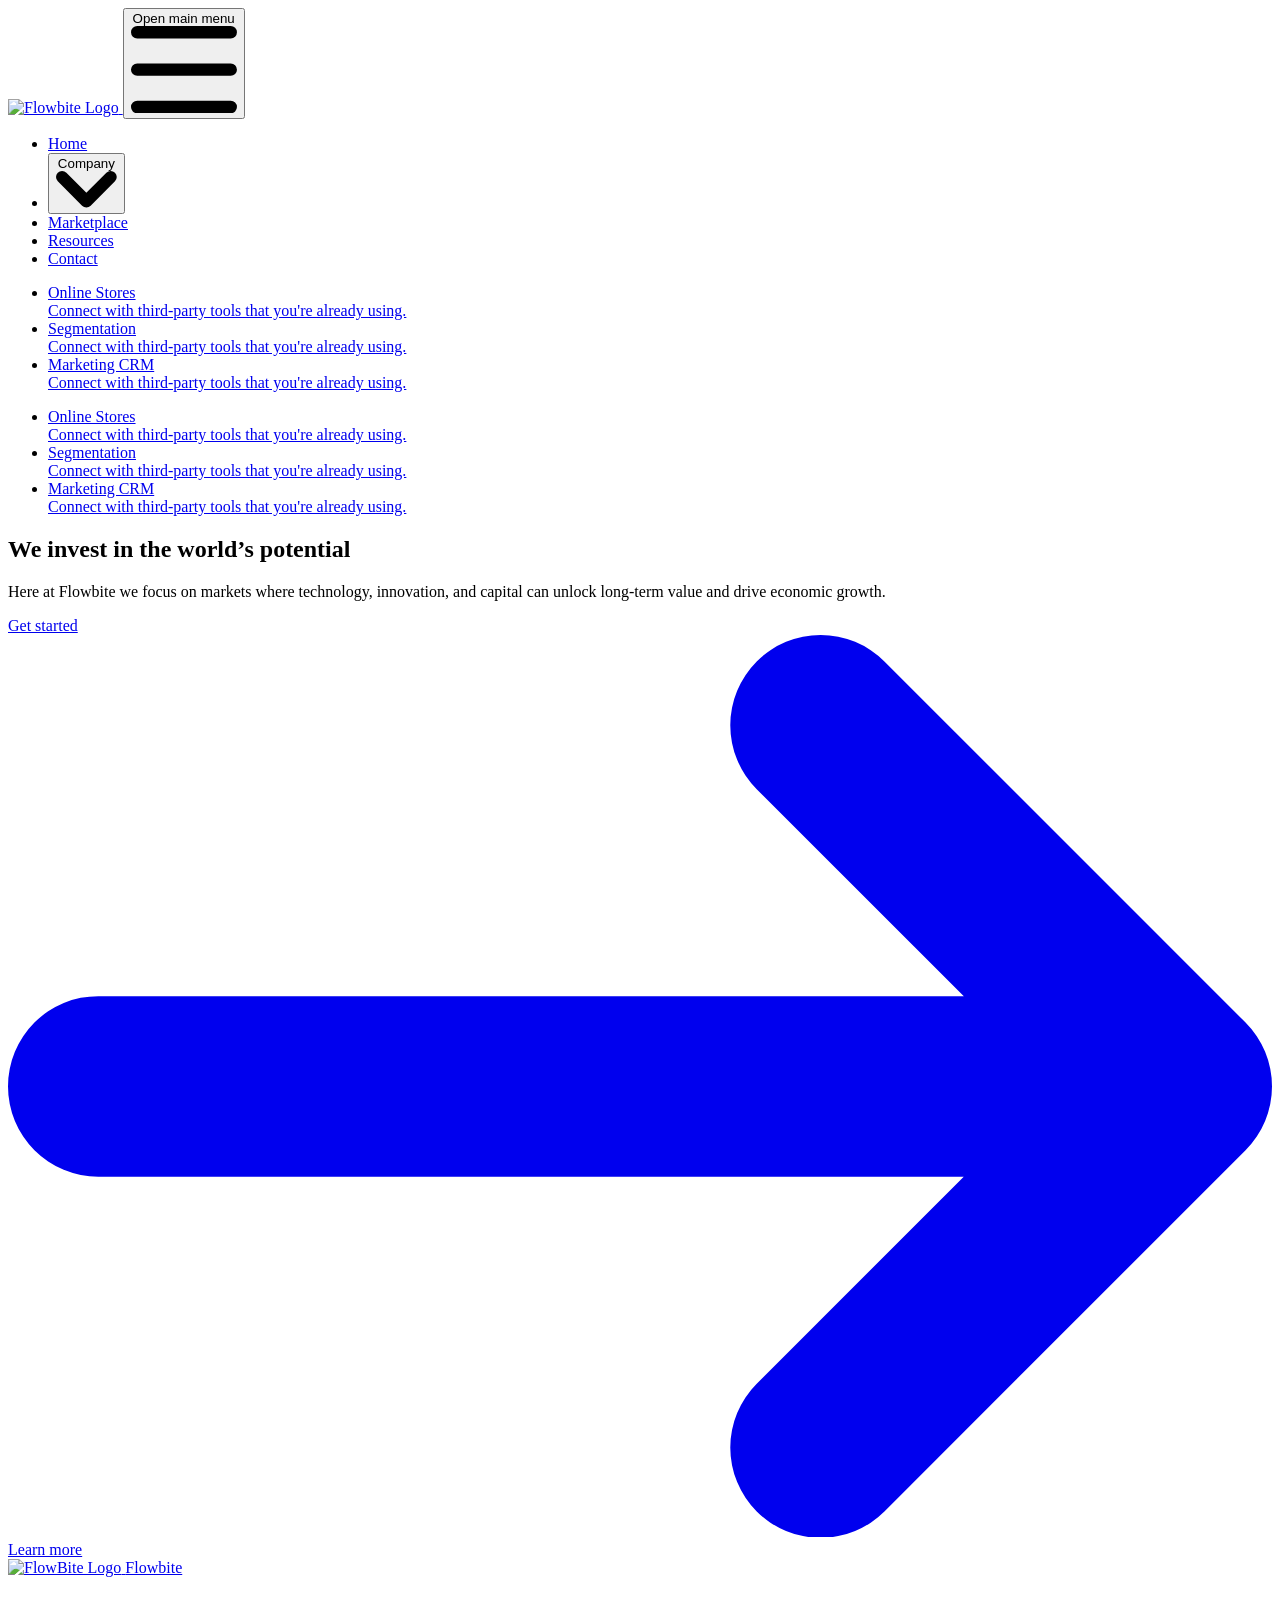
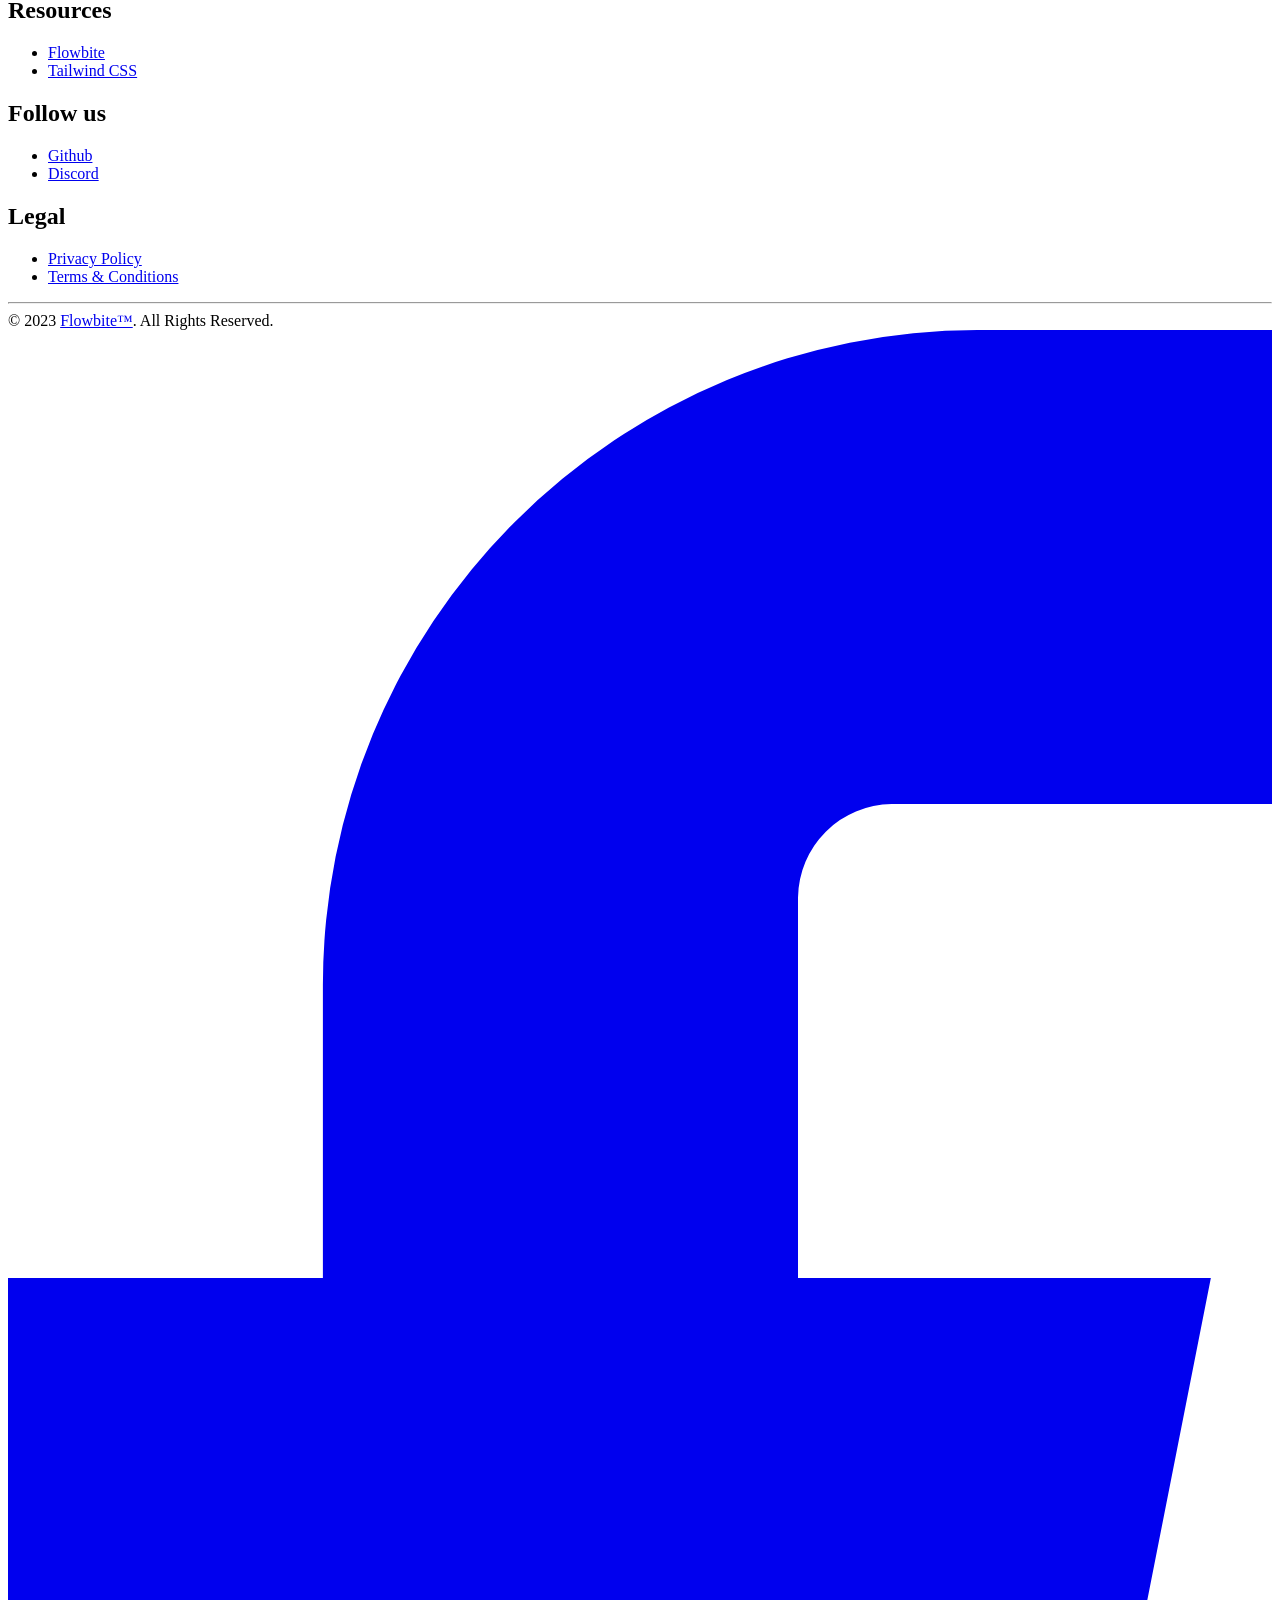
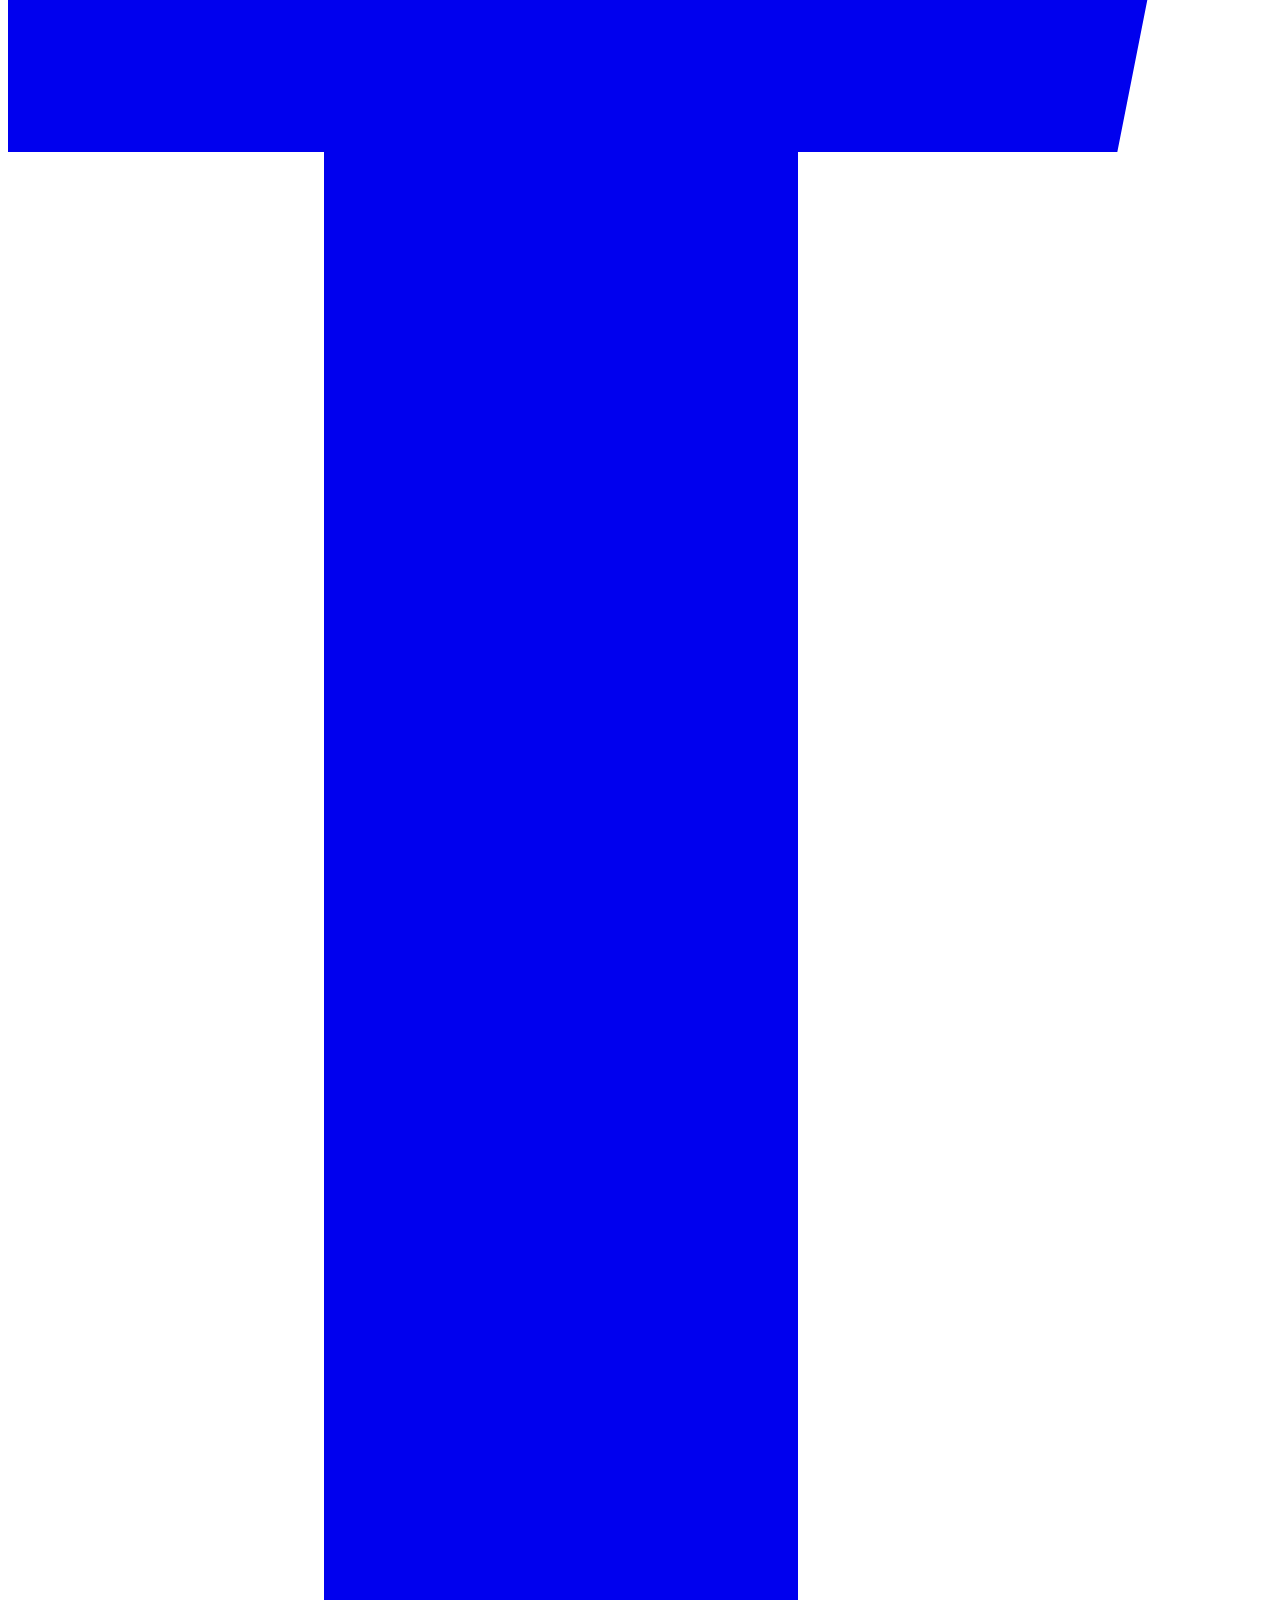
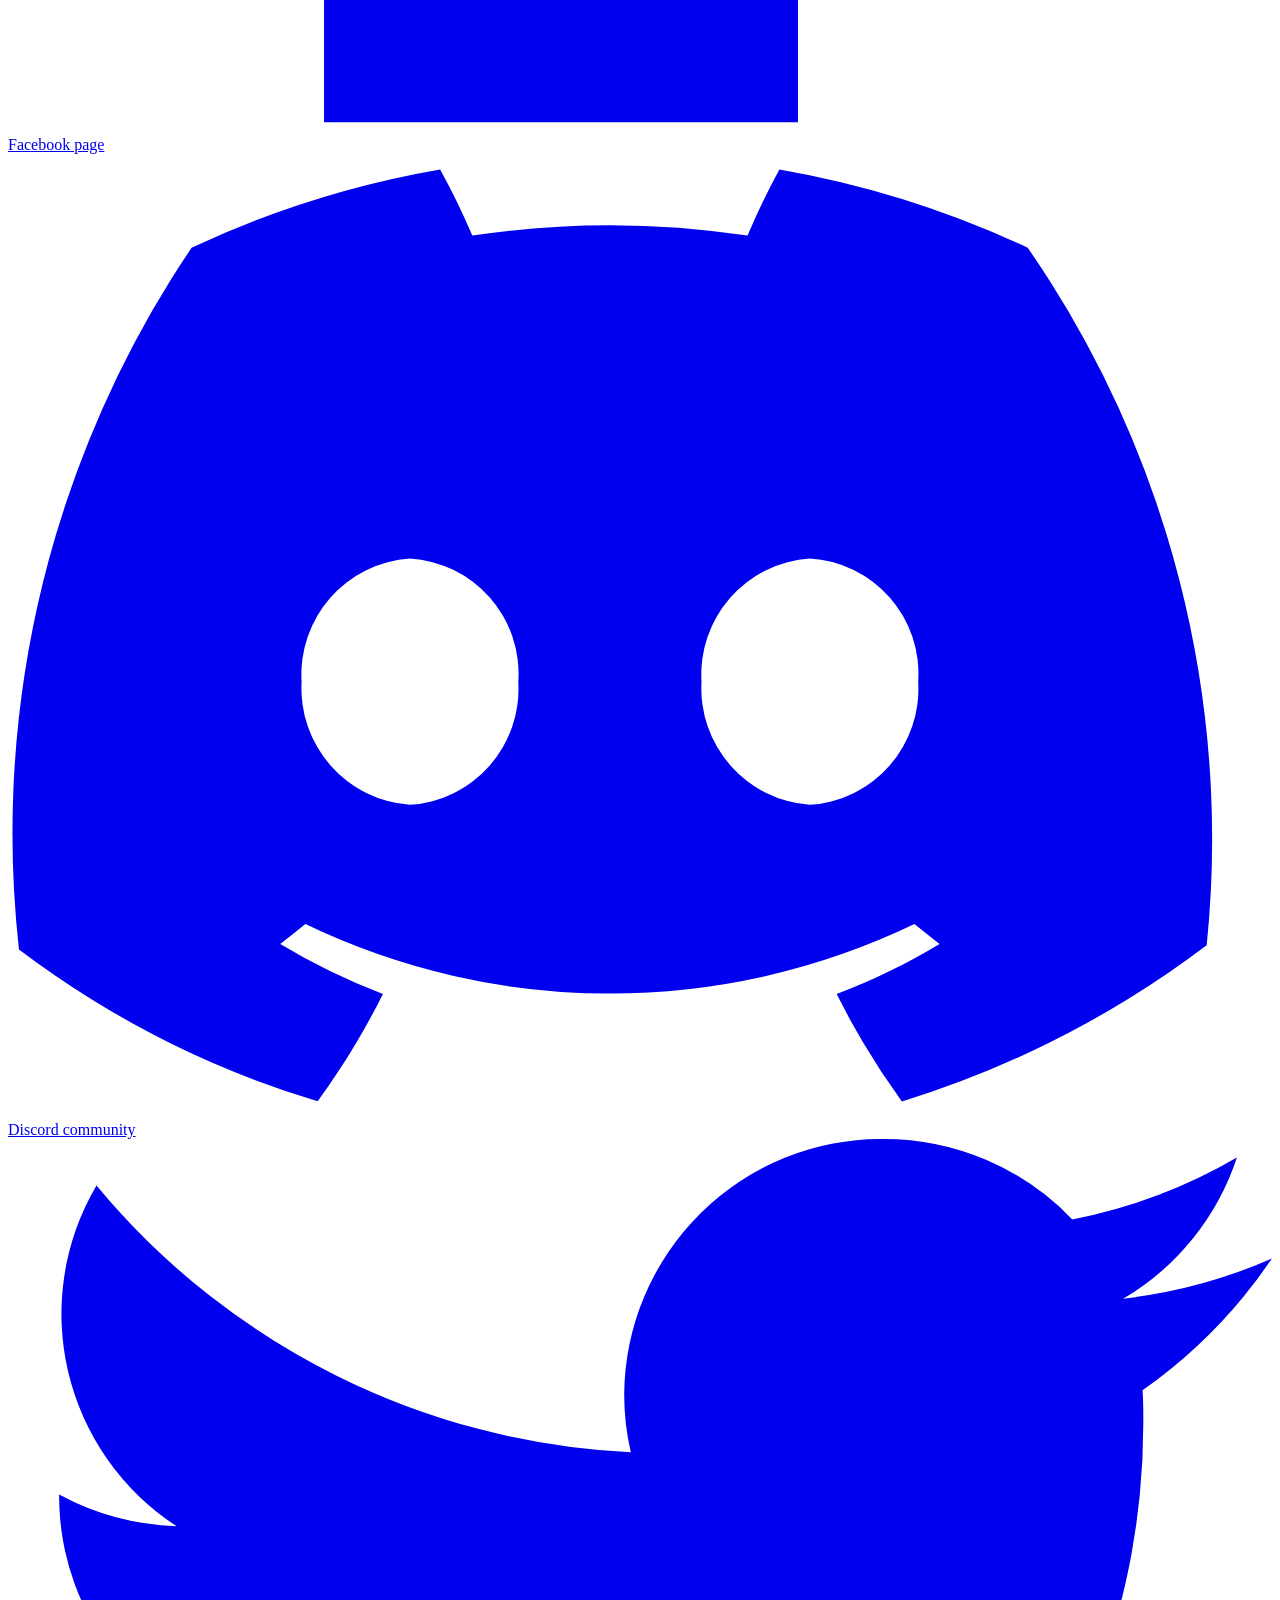
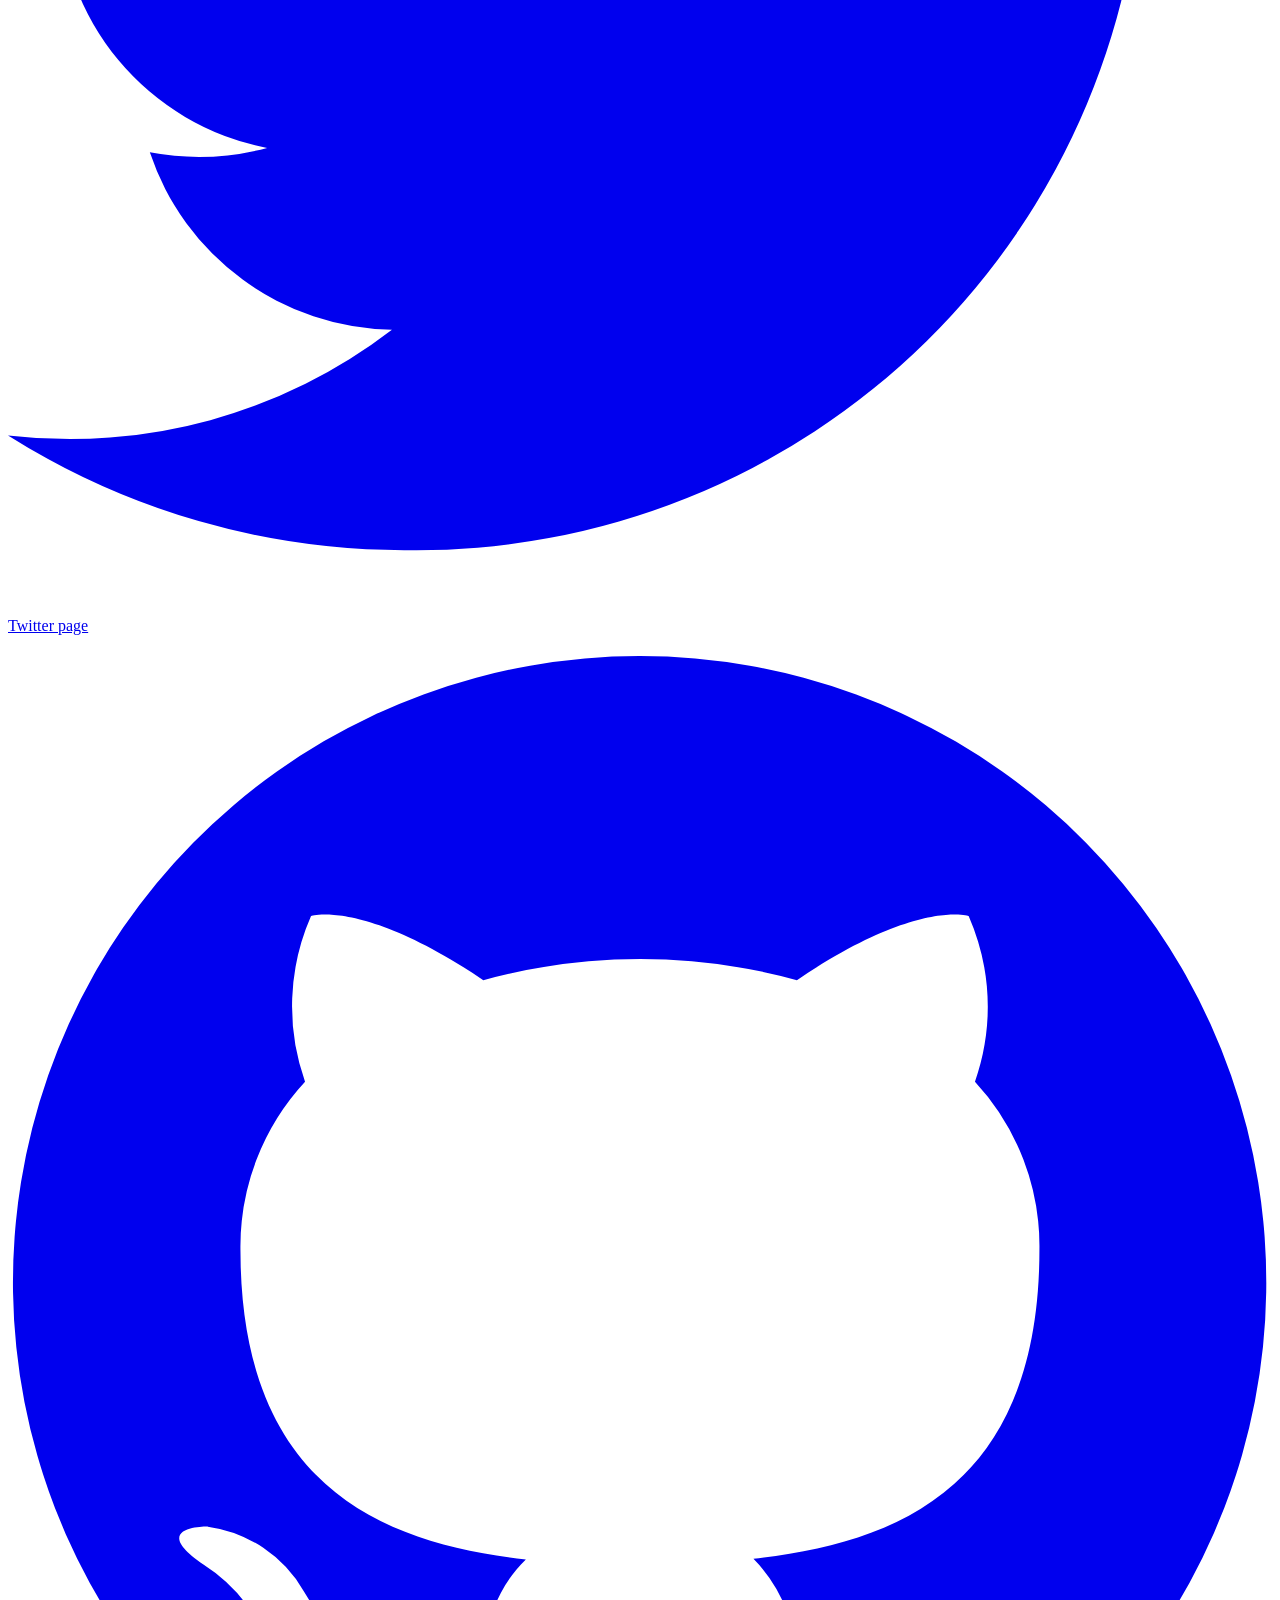
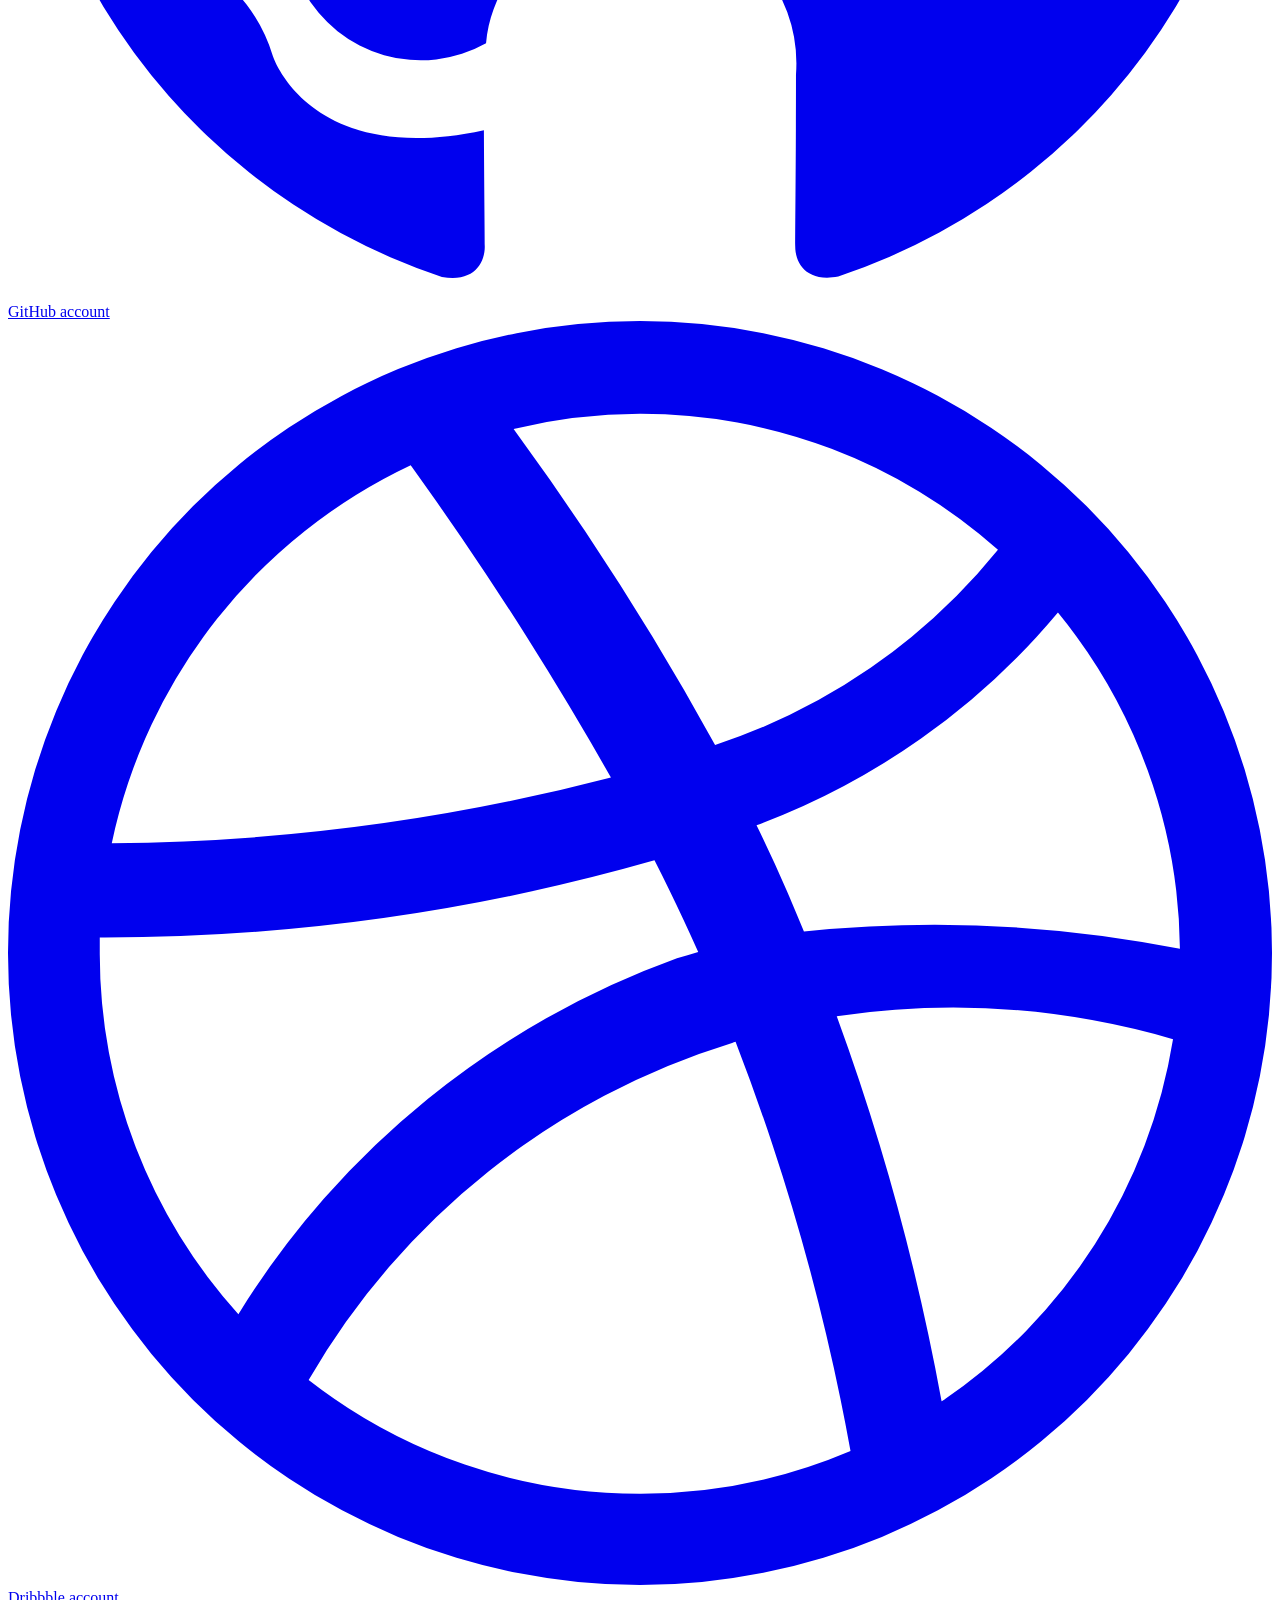
==== assets/index.html @ 706b0461 "Added various folders, files and added basic outline styling for the homepage." ====
<!doctype html>
<html>
<head>
  <meta charset="UTF-8">
  <meta name="viewport" content="width=device-width, initial-scale=1.0">
  <link href="./style.css" rel="stylesheet">
  <!-- Flowbite css  -->
  <link href="https://cdnjs.cloudflare.com/ajax/libs/flowbite/2.3.0/flowbite.min.css" rel="stylesheet" />
</head>
<body>
  <!-- Navbar/Menu from flowbite -->
<nav class="bg-white border-gray-200 dark:border-gray-600 dark:bg-gray-900">
  <div class="flex flex-wrap justify-between items-center mx-auto max-w-screen-xl p-4">
      <a href="https://flowbite.com" class="flex items-center space-x-3 rtl:space-x-reverse">
          <img src="https://flowbite.com/docs/images/logo.svg" class="h-8" alt="Flowbite Logo" />
          <!-- THE TEXT NEXT TO THE LOGO -->
          <span class="self-center text-2xl font-semibold whitespace-nowrap dark:text-white"></span> 
      </a>
      <button data-collapse-toggle="mega-menu-full" type="button" class="inline-flex items-center p-2 w-10 h-10 justify-center text-sm text-gray-500 rounded-lg md:hidden hover:bg-gray-100 focus:outline-none focus:ring-2 focus:ring-gray-200 dark:text-gray-400 dark:hover:bg-gray-700 dark:focus:ring-gray-600" aria-controls="mega-menu-full" aria-expanded="false">
          <span class="sr-only">Open main menu</span>
          <svg class="w-5 h-5" aria-hidden="true" xmlns="http://www.w3.org/2000/svg" fill="none" viewBox="0 0 17 14">
              <path stroke="currentColor" stroke-linecap="round" stroke-linejoin="round" stroke-width="2" d="M1 1h15M1 7h15M1 13h15"/>
          </svg>
      </button>
      <div id="mega-menu-full" class="items-center justify-between font-medium hidden w-full md:flex md:w-auto md:order-1">
          <ul class="flex flex-col p-4 md:p-0 mt-4 border border-gray-100 rounded-lg bg-gray-50 md:space-x-8 rtl:space-x-reverse md:flex-row md:mt-0 md:border-0 md:bg-white dark:bg-gray-800 md:dark:bg-gray-900 dark:border-gray-700">
              <li>
                  <a href="#" class="block py-2 px-3 text-gray-900 rounded hover:bg-gray-100 md:hover:bg-transparent md:hover:text-blue-700 md:p-0 dark:text-white md:dark:hover:text-blue-500 dark:hover:bg-gray-700 dark:hover:text-blue-500 md:dark:hover:bg-transparent dark:border-gray-700" aria-current="page">Home</a>
              </li>
              <li>
                  <button id="mega-menu-full-dropdown-button" data-collapse-toggle="mega-menu-full-dropdown" class="flex items-center justify-between w-full py-2 px-3 text-gray-900 rounded md:w-auto hover:bg-gray-100 md:hover:bg-transparent md:border-0 md:hover:text-blue-600 md:p-0 dark:text-white md:dark:hover:text-blue-500 dark:hover:bg-gray-700 dark:hover:text-blue-500 md:dark:hover:bg-transparent dark:border-gray-700">Company <svg class="w-2.5 h-2.5 ms-2.5" aria-hidden="true" xmlns="http://www.w3.org/2000/svg" fill="none" viewBox="0 0 10 6">
  <path stroke="currentColor" stroke-linecap="round" stroke-linejoin="round" stroke-width="2" d="m1 1 4 4 4-4"/>
</svg></button>
              </li>
              <li>
                  <a href="#" class="block py-2 px-3 text-gray-900 rounded hover:bg-gray-100 md:hover:bg-transparent md:hover:text-blue-700 md:p-0 dark:text-white md:dark:hover:text-blue-500 dark:hover:bg-gray-700 dark:hover:text-blue-500 md:dark:hover:bg-transparent dark:border-gray-700">Marketplace</a>
              </li>
              <li>
                  <a href="#" class="block py-2 px-3 text-gray-900 rounded hover:bg-gray-100 md:hover:bg-transparent md:hover:text-blue-700 md:p-0 dark:text-white md:dark:hover:text-blue-500 dark:hover:bg-gray-700 dark:hover:text-blue-500 md:dark:hover:bg-transparent dark:border-gray-700">Resources</a>
              </li>
              <li>
                  <a href="#" class="block py-2 px-3 text-gray-900 rounded hover:bg-gray-100 md:hover:bg-transparent md:hover:text-blue-700 md:p-0 dark:text-white md:dark:hover:text-blue-500 dark:hover:bg-gray-700 dark:hover:text-blue-500 md:dark:hover:bg-transparent dark:border-gray-700">Contact</a>
              </li>
          </ul>
      </div>
  </div>
  <div id="mega-menu-full-dropdown" class="mt-1 border-gray-200 shadow-sm bg-gray-50 md:bg-white border-y dark:bg-gray-800 dark:border-gray-600">
      <div class="grid max-w-screen-xl px-4 py-5 mx-auto text-gray-900 dark:text-white sm:grid-cols-2 md:px-6">
          <ul>
              <li>
                  <a href="#" class="block p-3 rounded-lg hover:bg-gray-100 dark:hover:bg-gray-700">
                      <div class="font-semibold">Online Stores</div>
                      <span class="text-sm text-gray-500 dark:text-gray-400">Connect with third-party tools that you're already using.</span>
                  </a>
              </li>
              <li>
                  <a href="#" class="block p-3 rounded-lg hover:bg-gray-100 dark:hover:bg-gray-700">
                      <div class="font-semibold">Segmentation</div>
                      <span class="text-sm text-gray-500 dark:text-gray-400">Connect with third-party tools that you're already using.</span>
                  </a>
              </li>
              <li>
                  <a href="#" class="block p-3 rounded-lg hover:bg-gray-100 dark:hover:bg-gray-700">
                      <div class="font-semibold">Marketing CRM</div>
                      <span class="text-sm text-gray-500 dark:text-gray-400">Connect with third-party tools that you're already using.</span>
                  </a>
              </li>
          </ul>
          <ul>
              <li>
                  <a href="#" class="block p-3 rounded-lg hover:bg-gray-100 dark:hover:bg-gray-700">
                      <div class="font-semibold">Online Stores</div>
                      <span class="text-sm text-gray-500 dark:text-gray-400">Connect with third-party tools that you're already using.</span>
                  </a>
              </li>
              <li>
                  <a href="#" class="block p-3 rounded-lg hover:bg-gray-100 dark:hover:bg-gray-700">
                      <div class="font-semibold">Segmentation</div>
                      <span class="text-sm text-gray-500 dark:text-gray-400">Connect with third-party tools that you're already using.</span>
                  </a>
              </li>
              <li>
                  <a href="#" class="block p-3 rounded-lg hover:bg-gray-100 dark:hover:bg-gray-700">
                      <div class="font-semibold">Marketing CRM</div>
                      <span class="text-sm text-gray-500 dark:text-gray-400">Connect with third-party tools that you're already using.</span>
                  </a>
              </li>
          </ul>
      </div>
  </div>
</nav>
<!-- JUMBOTRON FOR CENTER PAGE -->
<section class="bg-center bg-no-repeat bg-[url('https://flowbite.s3.amazonaws.com/docs/jumbotron/conference.jpg')] bg-gray-700 bg-blend-multiply">
    <div class="px-4 mx-auto max-w-screen-xl text-center py-24 lg:py-56">
        <h1 class="mb-4 text-4xl font-extrabold tracking-tight leading-none text-white md:text-5xl lg:text-6xl">We invest in the world’s potential</h1>
        <p class="mb-8 text-lg font-normal text-gray-300 lg:text-xl sm:px-16 lg:px-48">Here at Flowbite we focus on markets where technology, innovation, and capital can unlock long-term value and drive economic growth.</p>
        <div class="flex flex-col space-y-4 sm:flex-row sm:justify-center sm:space-y-0">
            <a href="#" class="inline-flex justify-center items-center py-3 px-5 text-base font-medium text-center text-white rounded-lg bg-blue-700 hover:bg-blue-800 focus:ring-4 focus:ring-blue-300 dark:focus:ring-blue-900">
                Get started
                <svg class="w-3.5 h-3.5 ms-2 rtl:rotate-180" aria-hidden="true" xmlns="http://www.w3.org/2000/svg" fill="none" viewBox="0 0 14 10">
                    <path stroke="currentColor" stroke-linecap="round" stroke-linejoin="round" stroke-width="2" d="M1 5h12m0 0L9 1m4 4L9 9"/>
                </svg>
            </a>
            <a href="#" class="inline-flex justify-center hover:text-gray-900 items-center py-3 px-5 sm:ms-4 text-base font-medium text-center text-white rounded-lg border border-white hover:bg-gray-100 focus:ring-4 focus:ring-gray-400">
                Learn more
            </a>  
        </div>
    </div>
</section>

<!-- paths for flowbite -->
<script src="https://cdnjs.cloudflare.com/ajax/libs/flowbite/2.3.0/flowbite.min.js"></script>
<script src="../path/to/flowbite/dist/flowbite.min.js"></script>
</body>

<!-- BEGINNING OF THE FOOTER TAG -->
<footer class="bg-white dark:bg-gray-900">
    <div class="mx-auto w-full max-w-screen-xl p-4 py-6 lg:py-8">
        <div class="md:flex md:justify-between">
          <div class="mb-6 md:mb-0">
              <a href="https://flowbite.com/" class="flex items-center">
                  <img src="https://flowbite.com/docs/images/logo.svg" class="h-8 me-3" alt="FlowBite Logo" />
                  <span class="self-center text-2xl font-semibold whitespace-nowrap dark:text-white">Flowbite</span>
              </a>
          </div>
          <div class="grid grid-cols-2 gap-8 sm:gap-6 sm:grid-cols-3">
              <div>
                  <h2 class="mb-6 text-sm font-semibold text-gray-900 uppercase dark:text-white">Resources</h2>
                  <ul class="text-gray-500 dark:text-gray-400 font-medium">
                      <li class="mb-4">
                          <a href="https://flowbite.com/" class="hover:underline">Flowbite</a>
                      </li>
                      <li>
                          <a href="https://tailwindcss.com/" class="hover:underline">Tailwind CSS</a>
                      </li>
                  </ul>
              </div>
              <div>
                  <h2 class="mb-6 text-sm font-semibold text-gray-900 uppercase dark:text-white">Follow us</h2>
                  <ul class="text-gray-500 dark:text-gray-400 font-medium">
                      <li class="mb-4">
                          <a href="https://github.com/themesberg/flowbite" class="hover:underline ">Github</a>
                      </li>
                      <li>
                          <a href="https://discord.gg/4eeurUVvTy" class="hover:underline">Discord</a>
                      </li>
                  </ul>
              </div>
              <div>
                  <h2 class="mb-6 text-sm font-semibold text-gray-900 uppercase dark:text-white">Legal</h2>
                  <ul class="text-gray-500 dark:text-gray-400 font-medium">
                      <li class="mb-4">
                          <a href="#" class="hover:underline">Privacy Policy</a>
                      </li>
                      <li>
                          <a href="#" class="hover:underline">Terms &amp; Conditions</a>
                      </li>
                  </ul>
              </div>
          </div>
      </div>
      <hr class="my-6 border-gray-200 sm:mx-auto dark:border-gray-700 lg:my-8" />
      <div class="sm:flex sm:items-center sm:justify-between">
          <span class="text-sm text-gray-500 sm:text-center dark:text-gray-400">© 2023 <a href="https://flowbite.com/" class="hover:underline">Flowbite™</a>. All Rights Reserved.
          </span>
          <div class="flex mt-4 sm:justify-center sm:mt-0">
              <a href="#" class="text-gray-500 hover:text-gray-900 dark:hover:text-white">
                  <svg class="w-4 h-4" aria-hidden="true" xmlns="http://www.w3.org/2000/svg" fill="currentColor" viewBox="0 0 8 19">
                        <path fill-rule="evenodd" d="M6.135 3H8V0H6.135a4.147 4.147 0 0 0-4.142 4.142V6H0v3h2v9.938h3V9h2.021l.592-3H5V3.591A.6.6 0 0 1 5.592 3h.543Z" clip-rule="evenodd"/>
                    </svg>
                  <span class="sr-only">Facebook page</span>
              </a>
              <a href="#" class="text-gray-500 hover:text-gray-900 dark:hover:text-white ms-5">
                  <svg class="w-4 h-4" aria-hidden="true" xmlns="http://www.w3.org/2000/svg" fill="currentColor" viewBox="0 0 21 16">
                        <path d="M16.942 1.556a16.3 16.3 0 0 0-4.126-1.3 12.04 12.04 0 0 0-.529 1.1 15.175 15.175 0 0 0-4.573 0 11.585 11.585 0 0 0-.535-1.1 16.274 16.274 0 0 0-4.129 1.3A17.392 17.392 0 0 0 .182 13.218a15.785 15.785 0 0 0 4.963 2.521c.41-.564.773-1.16 1.084-1.785a10.63 10.63 0 0 1-1.706-.83c.143-.106.283-.217.418-.33a11.664 11.664 0 0 0 10.118 0c.137.113.277.224.418.33-.544.328-1.116.606-1.71.832a12.52 12.52 0 0 0 1.084 1.785 16.46 16.46 0 0 0 5.064-2.595 17.286 17.286 0 0 0-2.973-11.59ZM6.678 10.813a1.941 1.941 0 0 1-1.8-2.045 1.93 1.93 0 0 1 1.8-2.047 1.919 1.919 0 0 1 1.8 2.047 1.93 1.93 0 0 1-1.8 2.045Zm6.644 0a1.94 1.94 0 0 1-1.8-2.045 1.93 1.93 0 0 1 1.8-2.047 1.918 1.918 0 0 1 1.8 2.047 1.93 1.93 0 0 1-1.8 2.045Z"/>
                    </svg>
                  <span class="sr-only">Discord community</span>
              </a>
              <a href="#" class="text-gray-500 hover:text-gray-900 dark:hover:text-white ms-5">
                  <svg class="w-4 h-4" aria-hidden="true" xmlns="http://www.w3.org/2000/svg" fill="currentColor" viewBox="0 0 20 17">
                    <path fill-rule="evenodd" d="M20 1.892a8.178 8.178 0 0 1-2.355.635 4.074 4.074 0 0 0 1.8-2.235 8.344 8.344 0 0 1-2.605.98A4.13 4.13 0 0 0 13.85 0a4.068 4.068 0 0 0-4.1 4.038 4 4 0 0 0 .105.919A11.705 11.705 0 0 1 1.4.734a4.006 4.006 0 0 0 1.268 5.392 4.165 4.165 0 0 1-1.859-.5v.05A4.057 4.057 0 0 0 4.1 9.635a4.19 4.19 0 0 1-1.856.07 4.108 4.108 0 0 0 3.831 2.807A8.36 8.36 0 0 1 0 14.184 11.732 11.732 0 0 0 6.291 16 11.502 11.502 0 0 0 17.964 4.5c0-.177 0-.35-.012-.523A8.143 8.143 0 0 0 20 1.892Z" clip-rule="evenodd"/>
                </svg>
                  <span class="sr-only">Twitter page</span>
              </a>
              <a href="#" class="text-gray-500 hover:text-gray-900 dark:hover:text-white ms-5">
                  <svg class="w-4 h-4" aria-hidden="true" xmlns="http://www.w3.org/2000/svg" fill="currentColor" viewBox="0 0 20 20">
                        <path fill-rule="evenodd" d="M10 .333A9.911 9.911 0 0 0 6.866 19.65c.5.092.678-.215.678-.477 0-.237-.01-1.017-.014-1.845-2.757.6-3.338-1.169-3.338-1.169a2.627 2.627 0 0 0-1.1-1.451c-.9-.615.07-.6.07-.6a2.084 2.084 0 0 1 1.518 1.021 2.11 2.11 0 0 0 2.884.823c.044-.503.268-.973.63-1.325-2.2-.25-4.516-1.1-4.516-4.9A3.832 3.832 0 0 1 4.7 7.068a3.56 3.56 0 0 1 .095-2.623s.832-.266 2.726 1.016a9.409 9.409 0 0 1 4.962 0c1.89-1.282 2.717-1.016 2.717-1.016.366.83.402 1.768.1 2.623a3.827 3.827 0 0 1 1.02 2.659c0 3.807-2.319 4.644-4.525 4.889a2.366 2.366 0 0 1 .673 1.834c0 1.326-.012 2.394-.012 2.72 0 .263.18.572.681.475A9.911 9.911 0 0 0 10 .333Z" clip-rule="evenodd"/>
                  </svg>
                  <span class="sr-only">GitHub account</span>
              </a>
              <a href="#" class="text-gray-500 hover:text-gray-900 dark:hover:text-white ms-5">
                  <svg class="w-4 h-4" aria-hidden="true" xmlns="http://www.w3.org/2000/svg" fill="currentColor" viewBox="0 0 20 20">
                    <path fill-rule="evenodd" d="M10 0a10 10 0 1 0 10 10A10.009 10.009 0 0 0 10 0Zm6.613 4.614a8.523 8.523 0 0 1 1.93 5.32 20.094 20.094 0 0 0-5.949-.274c-.059-.149-.122-.292-.184-.441a23.879 23.879 0 0 0-.566-1.239 11.41 11.41 0 0 0 4.769-3.366ZM8 1.707a8.821 8.821 0 0 1 2-.238 8.5 8.5 0 0 1 5.664 2.152 9.608 9.608 0 0 1-4.476 3.087A45.758 45.758 0 0 0 8 1.707ZM1.642 8.262a8.57 8.57 0 0 1 4.73-5.981A53.998 53.998 0 0 1 9.54 7.222a32.078 32.078 0 0 1-7.9 1.04h.002Zm2.01 7.46a8.51 8.51 0 0 1-2.2-5.707v-.262a31.64 31.64 0 0 0 8.777-1.219c.243.477.477.964.692 1.449-.114.032-.227.067-.336.1a13.569 13.569 0 0 0-6.942 5.636l.009.003ZM10 18.556a8.508 8.508 0 0 1-5.243-1.8 11.717 11.717 0 0 1 6.7-5.332.509.509 0 0 1 .055-.02 35.65 35.65 0 0 1 1.819 6.476 8.476 8.476 0 0 1-3.331.676Zm4.772-1.462A37.232 37.232 0 0 0 13.113 11a12.513 12.513 0 0 1 5.321.364 8.56 8.56 0 0 1-3.66 5.73h-.002Z" clip-rule="evenodd"/>
                </svg>
                  <span class="sr-only">Dribbble account</span>
              </a>
          </div>
      </div>
    </div>
</footer>

</html>
---- assets/style.css ----
@tailwind base;
@tailwind components;
@tailwind utilities;
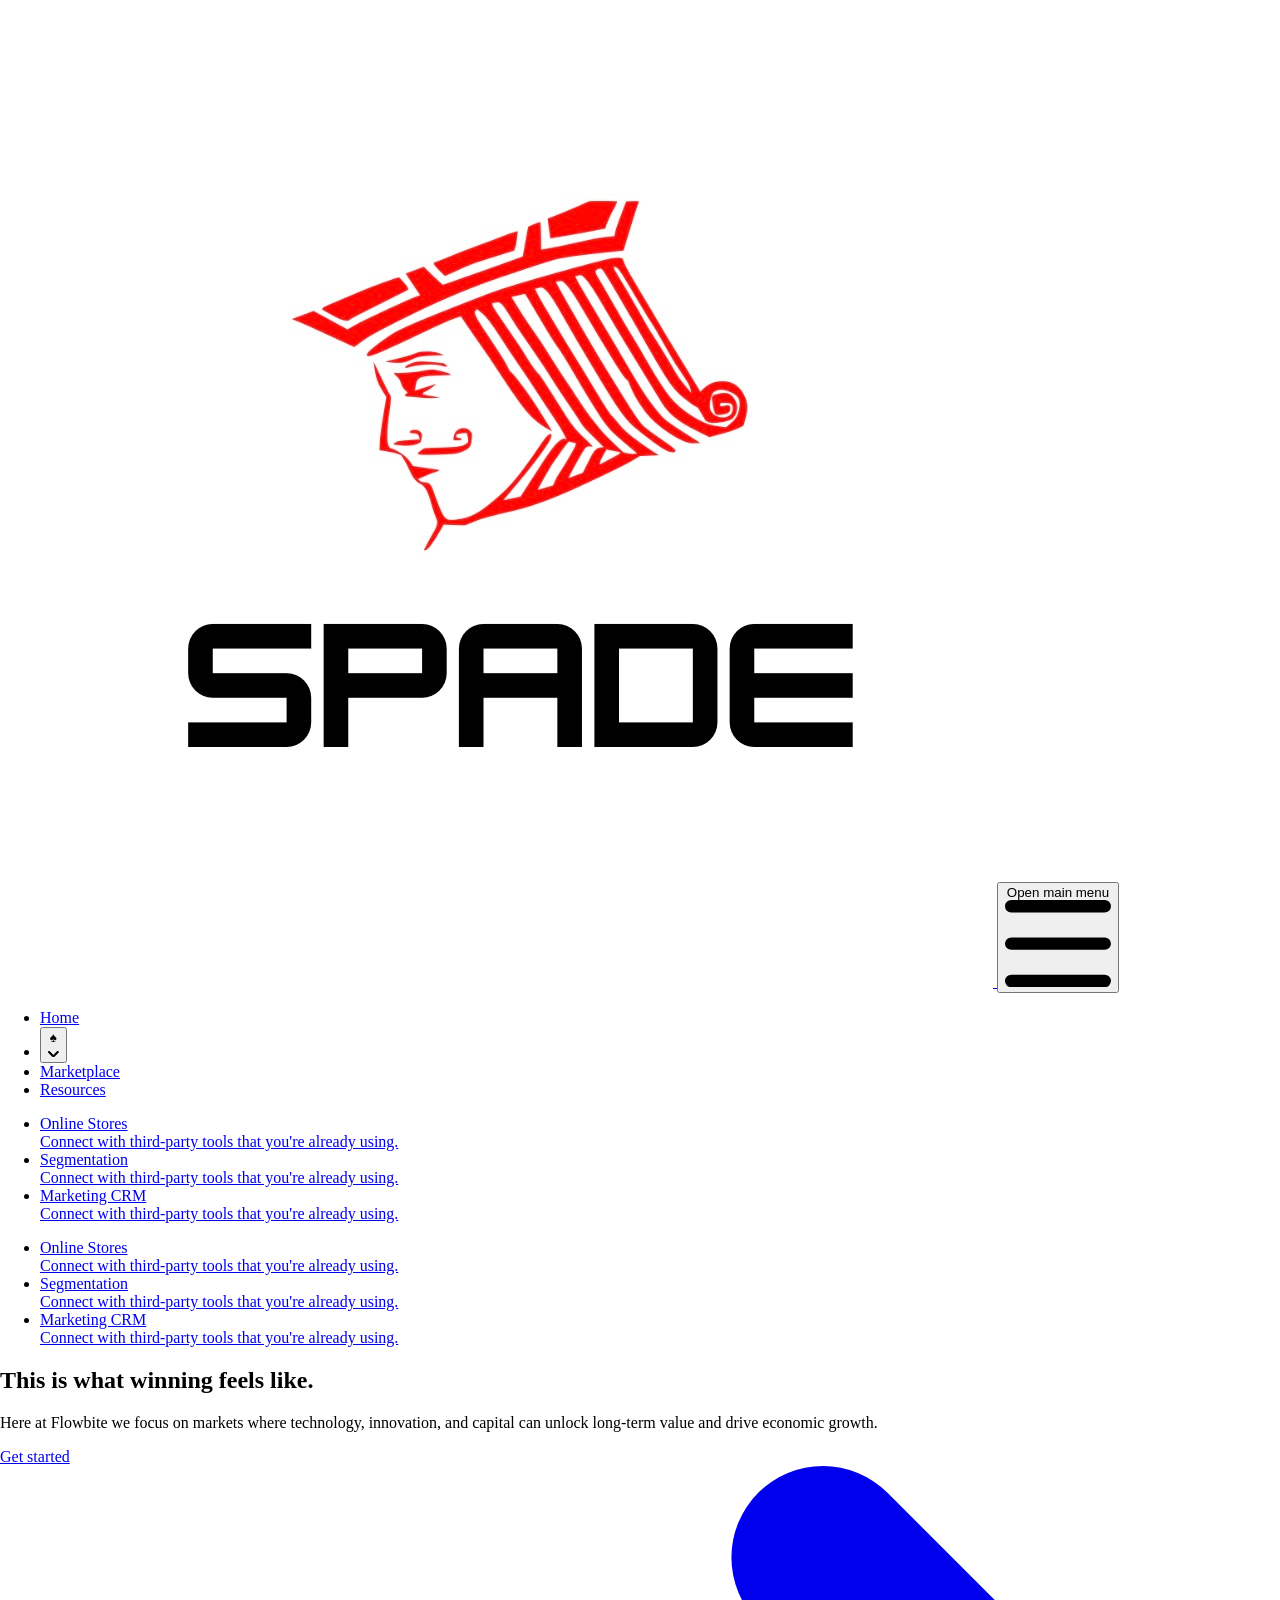
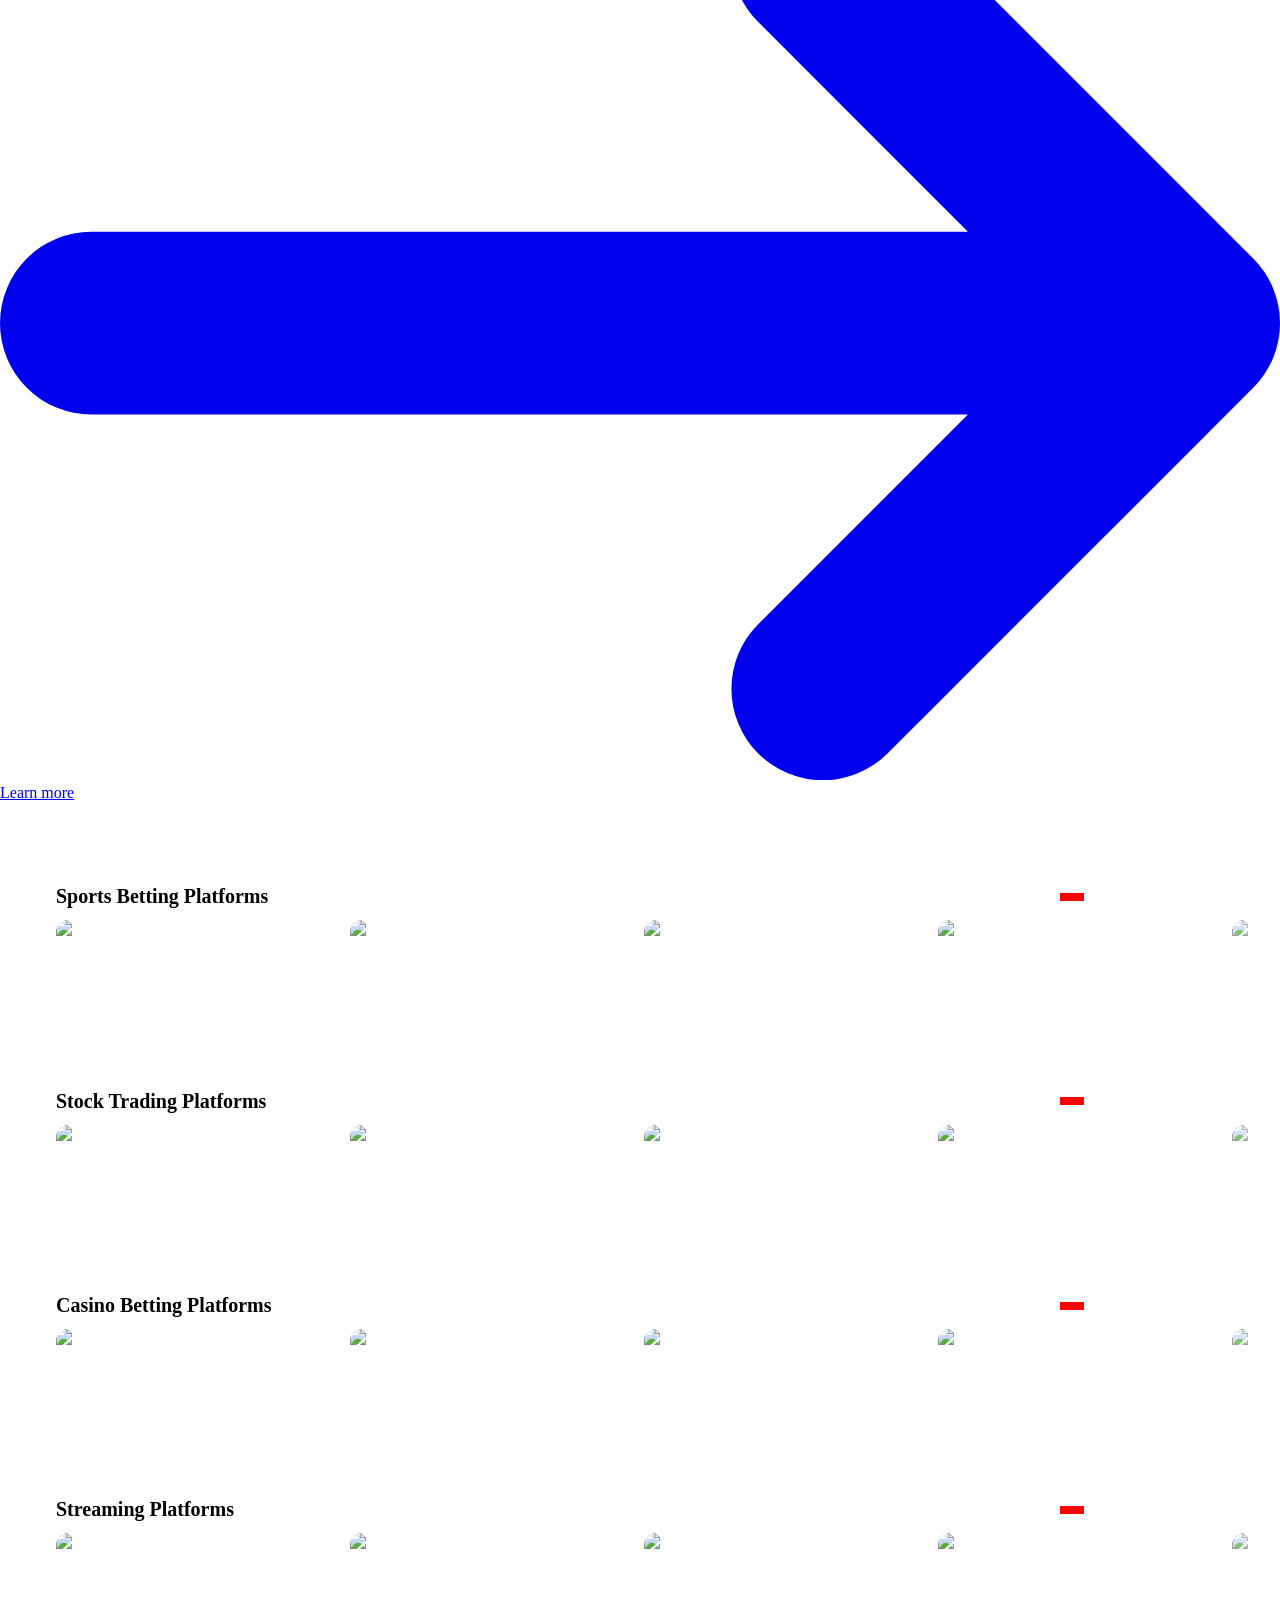
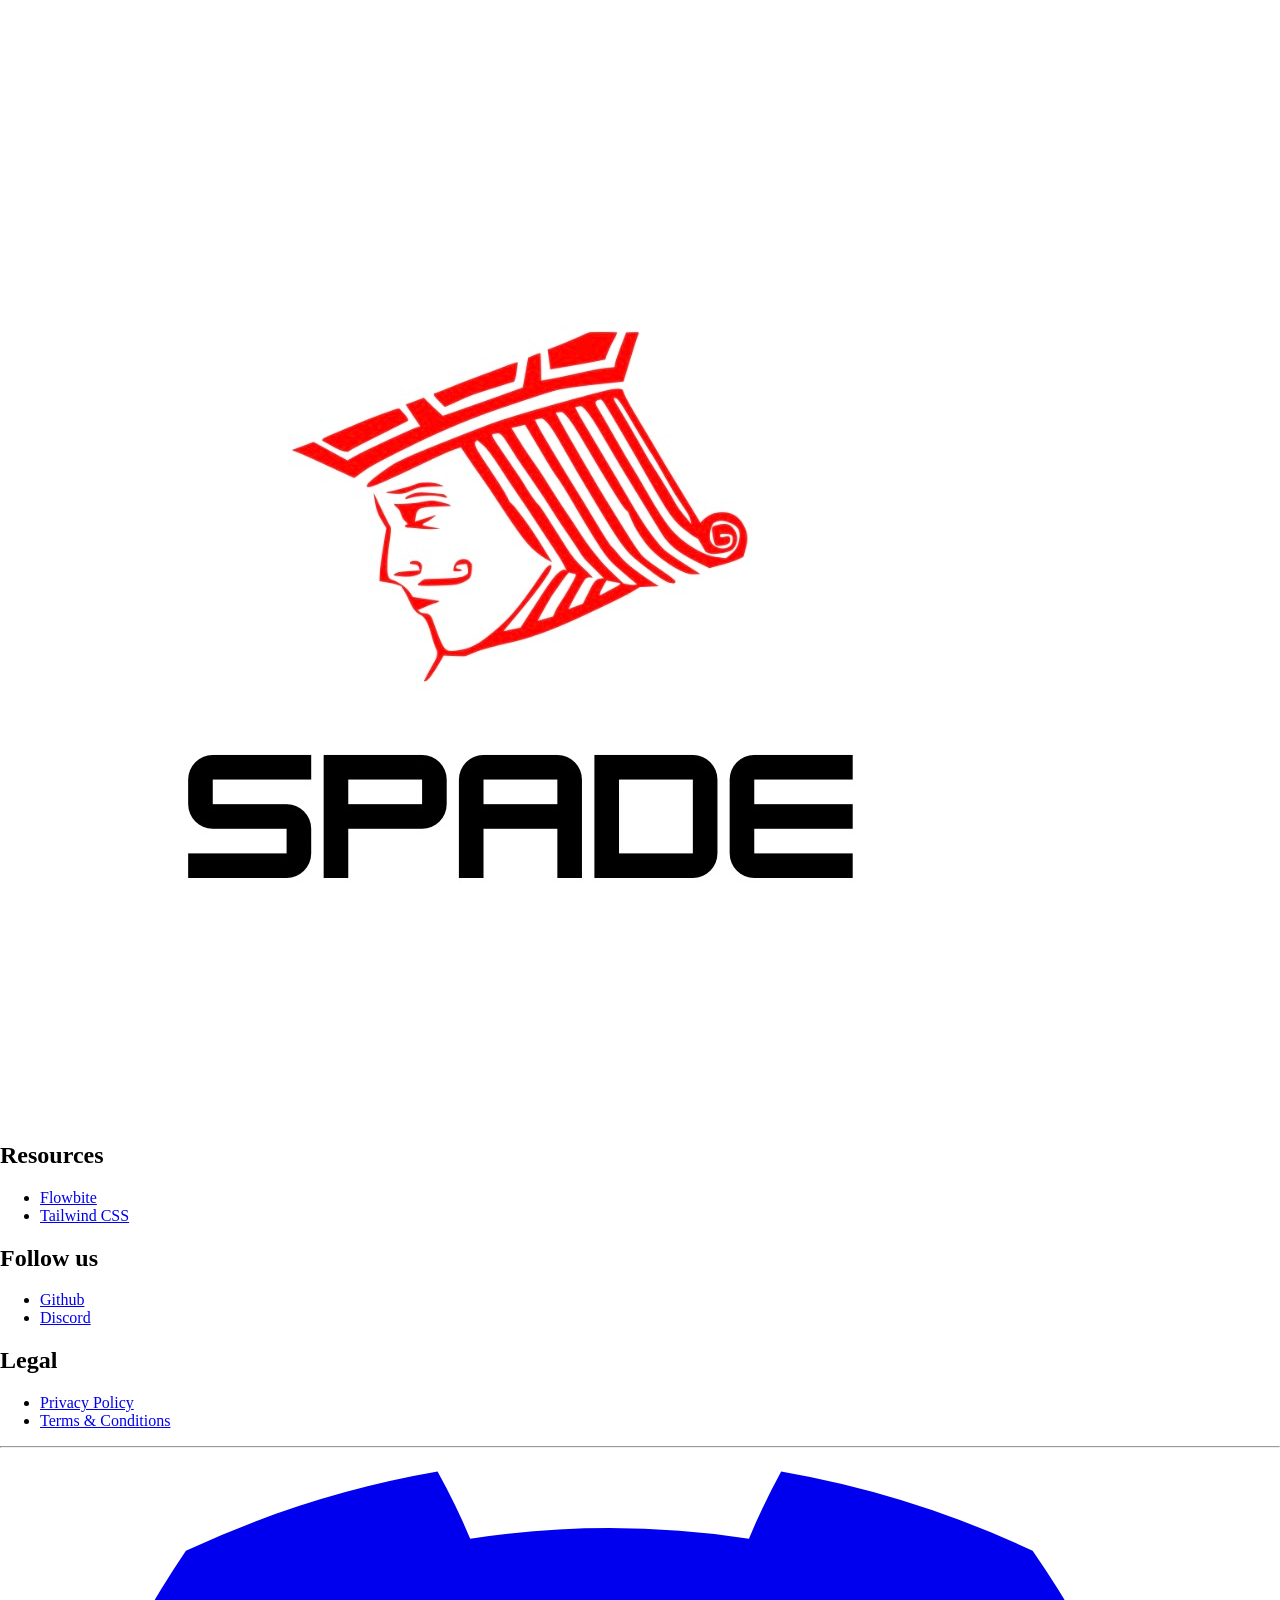
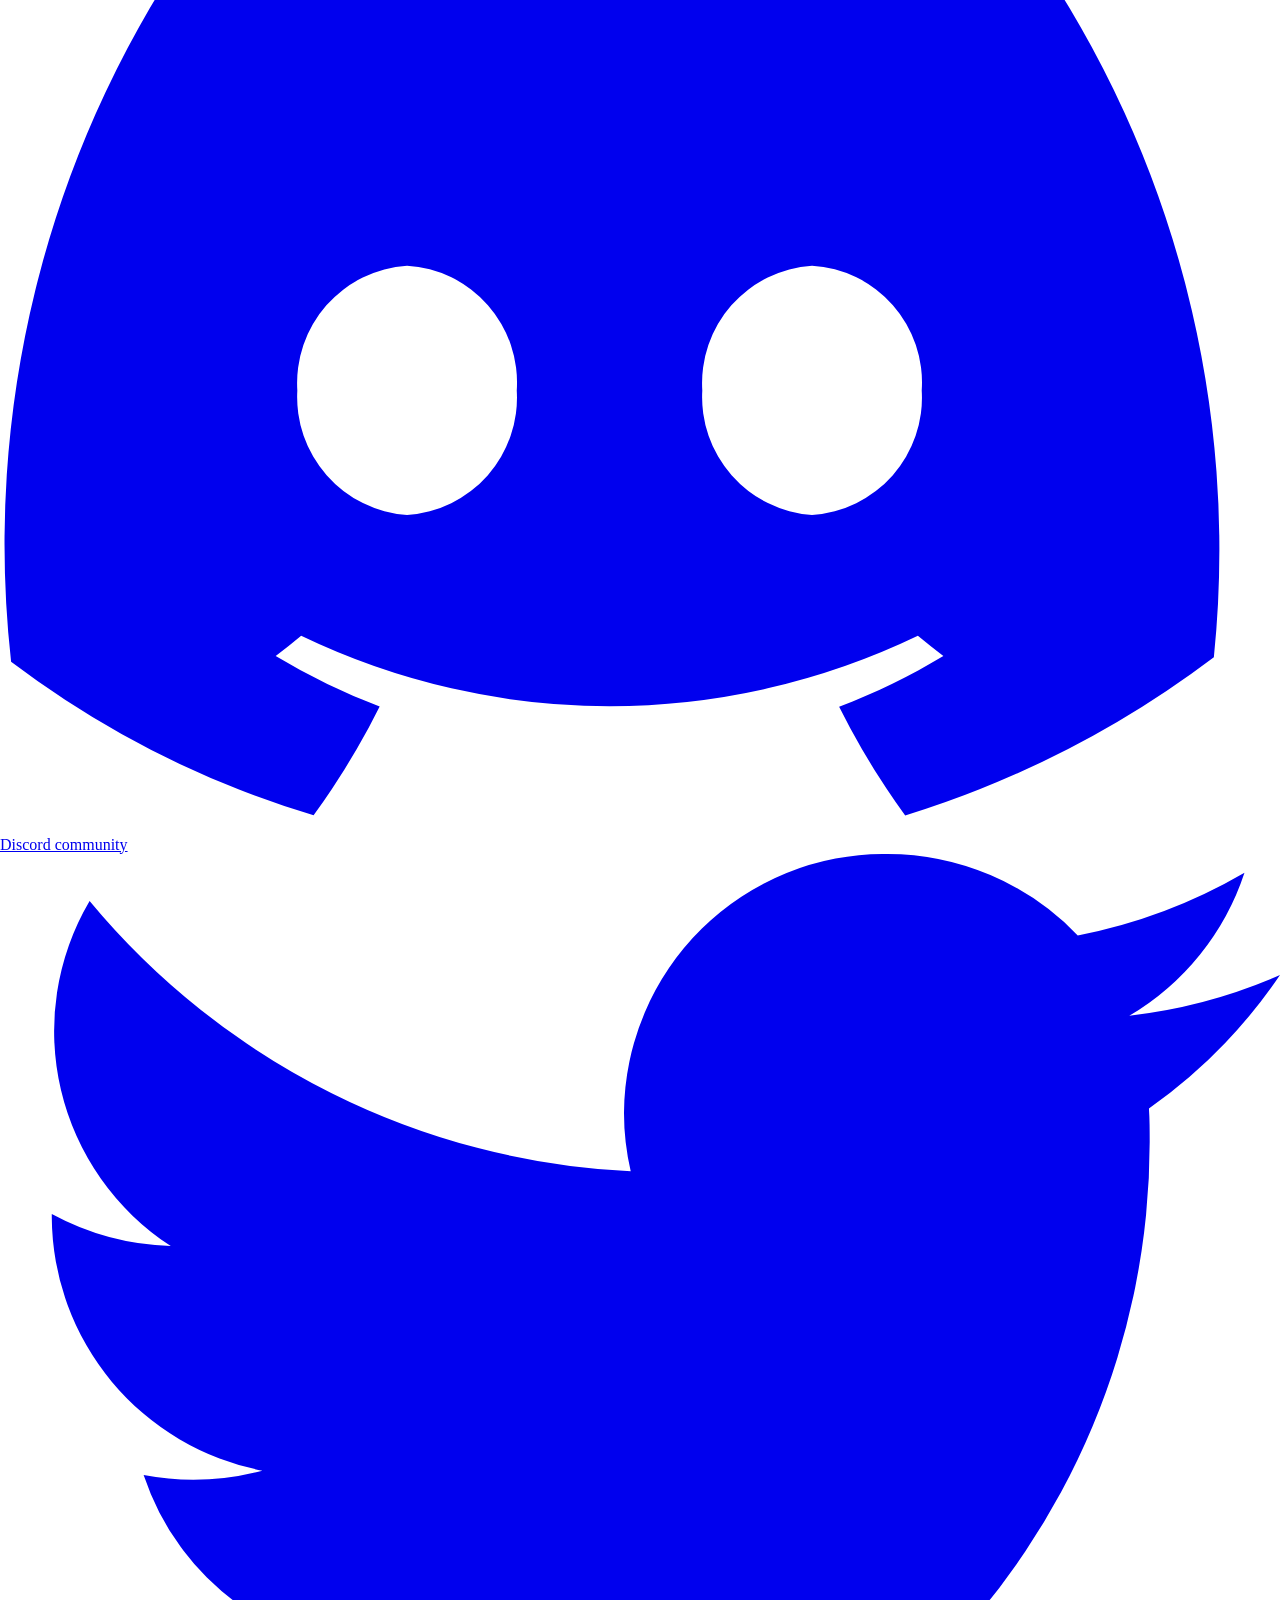
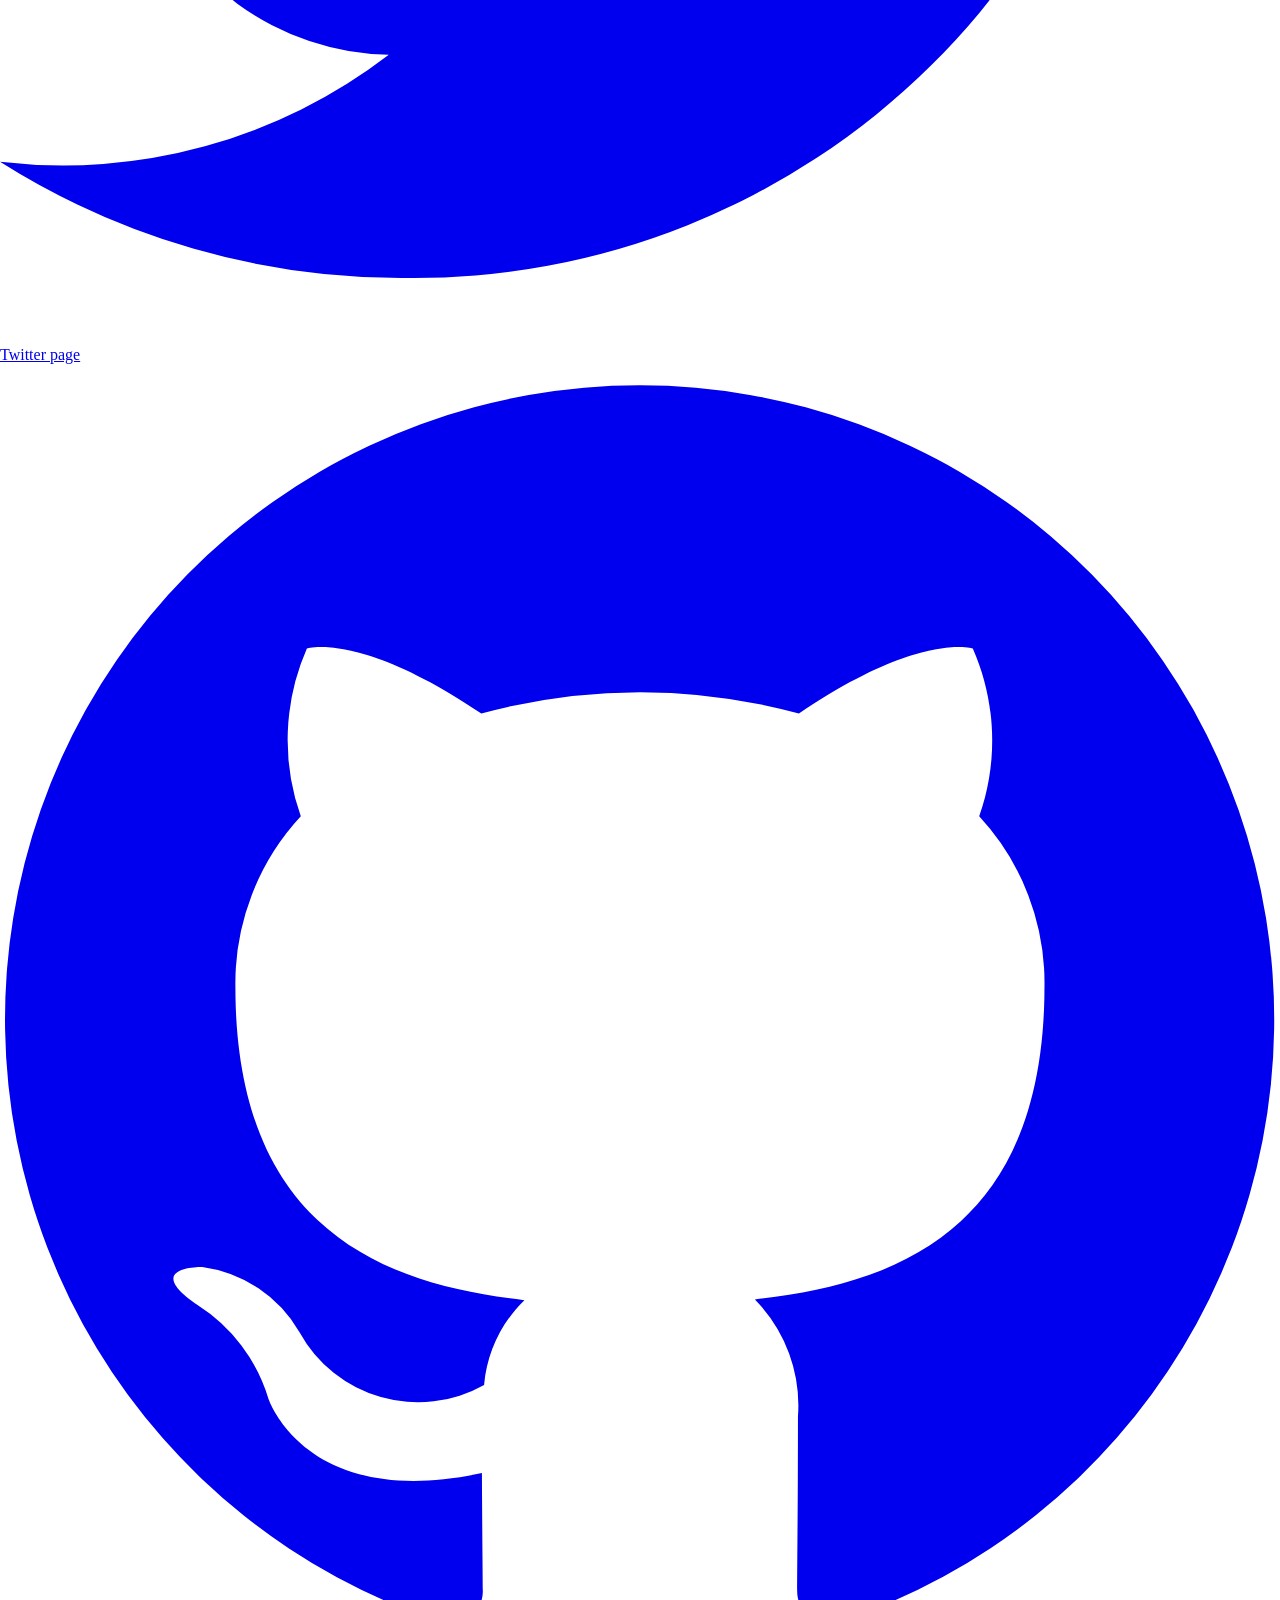
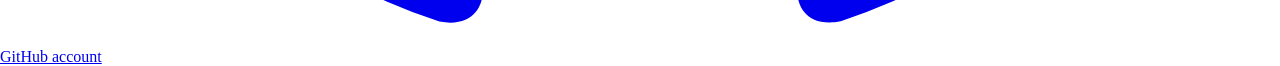
==== commit 91928027: "added my own personal read me template,added some rows of carousels, edited buttons and dropdown men" ====
--- a/assets/index.html
+++ b/assets/index.html
@@ -4,15 +4,19 @@
   <meta charset="UTF-8">
   <meta name="viewport" content="width=device-width, initial-scale=1.0">
   <link href="./style.css" rel="stylesheet">
+  <script src="script.js" defer></script>
   <!-- Flowbite css  -->
   <link href="https://cdnjs.cloudflare.com/ajax/libs/flowbite/2.3.0/flowbite.min.css" rel="stylesheet" />
 </head>
 <body>
   <!-- Navbar/Menu from flowbite -->
-<nav class="bg-white border-gray-200 dark:border-gray-600 dark:bg-gray-900">
+<nav class="bg-gray-550 border-gray-900 dark:border-gray-600 dark:bg-gray-900">
   <div class="flex flex-wrap justify-between items-center mx-auto max-w-screen-xl p-4">
+
+    <!-- INSERT LINK FOR THE HOMEPAGE OF THE WEBSITE -->
+
       <a href="https://flowbite.com" class="flex items-center space-x-3 rtl:space-x-reverse">
-          <img src="https://flowbite.com/docs/images/logo.svg" class="h-8" alt="Flowbite Logo" />
+          <img src="./images/king.jpeg" class="h-20" alt="Spade Logo" />
           <!-- THE TEXT NEXT TO THE LOGO -->
           <span class="self-center text-2xl font-semibold whitespace-nowrap dark:text-white"></span> 
       </a>
@@ -28,7 +32,7 @@
                   <a href="#" class="block py-2 px-3 text-gray-900 rounded hover:bg-gray-100 md:hover:bg-transparent md:hover:text-blue-700 md:p-0 dark:text-white md:dark:hover:text-blue-500 dark:hover:bg-gray-700 dark:hover:text-blue-500 md:dark:hover:bg-transparent dark:border-gray-700" aria-current="page">Home</a>
               </li>
               <li>
-                  <button id="mega-menu-full-dropdown-button" data-collapse-toggle="mega-menu-full-dropdown" class="flex items-center justify-between w-full py-2 px-3 text-gray-900 rounded md:w-auto hover:bg-gray-100 md:hover:bg-transparent md:border-0 md:hover:text-blue-600 md:p-0 dark:text-white md:dark:hover:text-blue-500 dark:hover:bg-gray-700 dark:hover:text-blue-500 md:dark:hover:bg-transparent dark:border-gray-700">Company <svg class="w-2.5 h-2.5 ms-2.5" aria-hidden="true" xmlns="http://www.w3.org/2000/svg" fill="none" viewBox="0 0 10 6">
+                  <button id="mega-menu-full-dropdown-button" data-collapse-toggle="mega-menu-full-dropdown" class="flex items-center justify-between w-full py-2 px-3 text-gray-900 rounded md:w-auto hover:bg-gray-100 md:hover:bg-transparent md:border-0 md:hover:text-blue-600 md:p-0 dark:text-white md:dark:hover:text-blue-500 dark:hover:bg-gray-700 dark:hover:text-blue-500 md:dark:hover:bg-transparent dark:border-gray-700">♠ <svg class="w-2.5 h-2.5 ms-2.5" aria-hidden="true" xmlns="http://www.w3.org/2000/svg" fill="none" viewBox="0 0 10 6">
   <path stroke="currentColor" stroke-linecap="round" stroke-linejoin="round" stroke-width="2" d="m1 1 4 4 4-4"/>
 </svg></button>
               </li>
@@ -37,9 +41,6 @@
               </li>
               <li>
                   <a href="#" class="block py-2 px-3 text-gray-900 rounded hover:bg-gray-100 md:hover:bg-transparent md:hover:text-blue-700 md:p-0 dark:text-white md:dark:hover:text-blue-500 dark:hover:bg-gray-700 dark:hover:text-blue-500 md:dark:hover:bg-transparent dark:border-gray-700">Resources</a>
-              </li>
-              <li>
-                  <a href="#" class="block py-2 px-3 text-gray-900 rounded hover:bg-gray-100 md:hover:bg-transparent md:hover:text-blue-700 md:p-0 dark:text-white md:dark:hover:text-blue-500 dark:hover:bg-gray-700 dark:hover:text-blue-500 md:dark:hover:bg-transparent dark:border-gray-700">Contact</a>
               </li>
           </ul>
       </div>
@@ -92,7 +93,7 @@
 <!-- JUMBOTRON FOR CENTER PAGE -->
 <section class="bg-center bg-no-repeat bg-[url('https://flowbite.s3.amazonaws.com/docs/jumbotron/conference.jpg')] bg-gray-700 bg-blend-multiply">
     <div class="px-4 mx-auto max-w-screen-xl text-center py-24 lg:py-56">
-        <h1 class="mb-4 text-4xl font-extrabold tracking-tight leading-none text-white md:text-5xl lg:text-6xl">We invest in the world’s potential</h1>
+        <h1 class="mb-4 text-4xl font-extrabold tracking-tight leading-none text-white md:text-5xl lg:text-6xl">This is what winning feels like.</h1>
         <p class="mb-8 text-lg font-normal text-gray-300 lg:text-xl sm:px-16 lg:px-48">Here at Flowbite we focus on markets where technology, innovation, and capital can unlock long-term value and drive economic growth.</p>
         <div class="flex flex-col space-y-4 sm:flex-row sm:justify-center sm:space-y-0">
             <a href="#" class="inline-flex justify-center items-center py-3 px-5 text-base font-medium text-center text-white rounded-lg bg-blue-700 hover:bg-blue-800 focus:ring-4 focus:ring-blue-300 dark:focus:ring-blue-900">
@@ -108,19 +109,145 @@
     </div>
 </section>
 
+<!-- HEADING MARK -->
+<h4> </h4>
+<br>
+<br>
+<br>
+<!-- CAROUSEL FOR OPTIONS  1-->
+<div class="row">
+    <div class="header">
+      <h3 class="title">Sports Betting Platforms</h3>
+      <div class="progress-bar"></div>
+    </div>
+    <div class="container">
+      <button class="handle left-handle">
+        <div class="text">&#8249;</div>
+      </button>
+      <div class="slider">
+        <img src="https://via.placeholder.com/210/00FF00?text=1">
+        <img src="https://via.placeholder.com/220/00FF00?text=2">
+        <img src="https://via.placeholder.com/230/00FF00?text=3">
+        <img src="https://via.placeholder.com/240/00FF00?text=4">
+        <img src="https://via.placeholder.com/250/00FF00?text=5">
+        <img src="https://via.placeholder.com/260/00FF00?text=6">
+        <img src="https://via.placeholder.com/270/00FF00?text=7">
+        <img src="https://via.placeholder.com/280/00FF00?text=8">
+        <img src="https://via.placeholder.com/250/00FF00?text=9">
+        <img src="https://via.placeholder.com/260/00FF00?text=10">
+        <img src="https://via.placeholder.com/270/00FF00?text=11">
+        <img src="https://via.placeholder.com/280/00FF00?text=12">
+      </div>
+      <button class="handle right-handle">
+        <div class="text">&#8250;</div>
+      </button>
+    </div>
+  </div>
+
+  <!-- CAROUSEL FOR OPTIONS  2-->
+<div class="row">
+    <div class="header">
+      <h3 class="title">Stock Trading Platforms</h3>
+      <div class="progress-bar"></div>
+    </div>
+    <div class="container">
+      <button class="handle left-handle">
+        <div class="text">&#8249;</div>
+      </button>
+      <div class="slider">
+        <img src="https://via.placeholder.com/210/00FF00?text=1">
+        <img src="https://via.placeholder.com/220/00FF00?text=2">
+        <img src="https://via.placeholder.com/230/00FF00?text=3">
+        <img src="https://via.placeholder.com/240/00FF00?text=4">
+        <img src="https://via.placeholder.com/250/00FF00?text=5">
+        <img src="https://via.placeholder.com/260/00FF00?text=6">
+        <img src="https://via.placeholder.com/270/00FF00?text=7">
+        <img src="https://via.placeholder.com/280/00FF00?text=8">
+        <img src="https://via.placeholder.com/250/00FF00?text=9">
+        <img src="https://via.placeholder.com/260/00FF00?text=10">
+        <img src="https://via.placeholder.com/270/00FF00?text=11">
+        <img src="https://via.placeholder.com/280/00FF00?text=12">
+      </div>
+      <button class="handle right-handle">
+        <div class="text">&#8250;</div>
+      </button>
+    </div>
+  </div>
+
+  <!-- CAROUSEL FOR OPTIONS  3-->
+  <div class="row">
+    <div class="header">
+      <h3 class="title">Casino Betting Platforms</h3>
+      <div class="progress-bar"></div>
+    </div>
+    <div class="container">
+      <button class="handle left-handle">
+        <div class="text">&#8249;</div>
+      </button>
+      <div class="slider">
+        <img src="https://via.placeholder.com/210/00FF00?text=1">
+        <img src="https://via.placeholder.com/220/00FF00?text=2">
+        <img src="https://via.placeholder.com/230/00FF00?text=3">
+        <img src="https://via.placeholder.com/240/00FF00?text=4">
+        <img src="https://via.placeholder.com/250/00FF00?text=5">
+        <img src="https://via.placeholder.com/260/00FF00?text=6">
+        <img src="https://via.placeholder.com/270/00FF00?text=7">
+        <img src="https://via.placeholder.com/280/00FF00?text=8">
+        <img src="https://via.placeholder.com/250/00FF00?text=9">
+        <img src="https://via.placeholder.com/260/00FF00?text=10">
+        <img src="https://via.placeholder.com/270/00FF00?text=11">
+        <img src="https://via.placeholder.com/280/00FF00?text=12">
+      </div>
+      <button class="handle right-handle">
+        <div class="text">&#8250;</div>
+      </button>
+    </div>
+  </div>
+
+<!-- CAROUSEL FOR OPTIONS  4-->
+<div class="row">
+    <div class="header">
+      <h3 class="title">Streaming Platforms</h3>
+      <div class="progress-bar"></div>
+    </div>
+    <div class="container">
+      <button class="handle left-handle">
+        <div class="text">&#8249;</div>
+      </button>
+      <div class="slider">
+        <img src="https://via.placeholder.com/210/00FF00?text=1">
+        <img src="https://via.placeholder.com/220/00FF00?text=2">
+        <img src="https://via.placeholder.com/230/00FF00?text=3">
+        <img src="https://via.placeholder.com/240/00FF00?text=4">
+        <img src="https://via.placeholder.com/250/00FF00?text=5">
+        <img src="https://via.placeholder.com/260/00FF00?text=6">
+        <img src="https://via.placeholder.com/270/00FF00?text=7">
+        <img src="https://via.placeholder.com/280/00FF00?text=8">
+        <img src="https://via.placeholder.com/250/00FF00?text=9">
+        <img src="https://via.placeholder.com/260/00FF00?text=10">
+        <img src="https://via.placeholder.com/270/00FF00?text=11">
+        <img src="https://via.placeholder.com/280/00FF00?text=12">
+      </div>
+      <button class="handle right-handle">
+        <div class="text">&#8250;</div>
+      </button>
+    </div>
+  </div>
+
 <!-- paths for flowbite -->
 <script src="https://cdnjs.cloudflare.com/ajax/libs/flowbite/2.3.0/flowbite.min.js"></script>
 <script src="../path/to/flowbite/dist/flowbite.min.js"></script>
 </body>
-
+<br>
+<br>
 <!-- BEGINNING OF THE FOOTER TAG -->
 <footer class="bg-white dark:bg-gray-900">
     <div class="mx-auto w-full max-w-screen-xl p-4 py-6 lg:py-8">
         <div class="md:flex md:justify-between">
           <div class="mb-6 md:mb-0">
               <a href="https://flowbite.com/" class="flex items-center">
-                  <img src="https://flowbite.com/docs/images/logo.svg" class="h-8 me-3" alt="FlowBite Logo" />
-                  <span class="self-center text-2xl font-semibold whitespace-nowrap dark:text-white">Flowbite</span>
+                  <img src="./images/king.jpeg" class="h-20 me-10" alt="FlowBite Logo" />
+                  <span class="self-center text-2xl font-semibold whitespace-nowrap dark:text-white"></span>
               </a>
           </div>
           <div class="grid grid-cols-2 gap-8 sm:gap-6 sm:grid-cols-3">
@@ -161,15 +288,7 @@
       </div>
       <hr class="my-6 border-gray-200 sm:mx-auto dark:border-gray-700 lg:my-8" />
       <div class="sm:flex sm:items-center sm:justify-between">
-          <span class="text-sm text-gray-500 sm:text-center dark:text-gray-400">© 2023 <a href="https://flowbite.com/" class="hover:underline">Flowbite™</a>. All Rights Reserved.
-          </span>
           <div class="flex mt-4 sm:justify-center sm:mt-0">
-              <a href="#" class="text-gray-500 hover:text-gray-900 dark:hover:text-white">
-                  <svg class="w-4 h-4" aria-hidden="true" xmlns="http://www.w3.org/2000/svg" fill="currentColor" viewBox="0 0 8 19">
-                        <path fill-rule="evenodd" d="M6.135 3H8V0H6.135a4.147 4.147 0 0 0-4.142 4.142V6H0v3h2v9.938h3V9h2.021l.592-3H5V3.591A.6.6 0 0 1 5.592 3h.543Z" clip-rule="evenodd"/>
-                    </svg>
-                  <span class="sr-only">Facebook page</span>
-              </a>
               <a href="#" class="text-gray-500 hover:text-gray-900 dark:hover:text-white ms-5">
                   <svg class="w-4 h-4" aria-hidden="true" xmlns="http://www.w3.org/2000/svg" fill="currentColor" viewBox="0 0 21 16">
                         <path d="M16.942 1.556a16.3 16.3 0 0 0-4.126-1.3 12.04 12.04 0 0 0-.529 1.1 15.175 15.175 0 0 0-4.573 0 11.585 11.585 0 0 0-.535-1.1 16.274 16.274 0 0 0-4.129 1.3A17.392 17.392 0 0 0 .182 13.218a15.785 15.785 0 0 0 4.963 2.521c.41-.564.773-1.16 1.084-1.785a10.63 10.63 0 0 1-1.706-.83c.143-.106.283-.217.418-.33a11.664 11.664 0 0 0 10.118 0c.137.113.277.224.418.33-.544.328-1.116.606-1.71.832a12.52 12.52 0 0 0 1.084 1.785 16.46 16.46 0 0 0 5.064-2.595 17.286 17.286 0 0 0-2.973-11.59ZM6.678 10.813a1.941 1.941 0 0 1-1.8-2.045 1.93 1.93 0 0 1 1.8-2.047 1.919 1.919 0 0 1 1.8 2.047 1.93 1.93 0 0 1-1.8 2.045Zm6.644 0a1.94 1.94 0 0 1-1.8-2.045 1.93 1.93 0 0 1 1.8-2.047 1.918 1.918 0 0 1 1.8 2.047 1.93 1.93 0 0 1-1.8 2.045Z"/>
@@ -187,16 +306,8 @@
                         <path fill-rule="evenodd" d="M10 .333A9.911 9.911 0 0 0 6.866 19.65c.5.092.678-.215.678-.477 0-.237-.01-1.017-.014-1.845-2.757.6-3.338-1.169-3.338-1.169a2.627 2.627 0 0 0-1.1-1.451c-.9-.615.07-.6.07-.6a2.084 2.084 0 0 1 1.518 1.021 2.11 2.11 0 0 0 2.884.823c.044-.503.268-.973.63-1.325-2.2-.25-4.516-1.1-4.516-4.9A3.832 3.832 0 0 1 4.7 7.068a3.56 3.56 0 0 1 .095-2.623s.832-.266 2.726 1.016a9.409 9.409 0 0 1 4.962 0c1.89-1.282 2.717-1.016 2.717-1.016.366.83.402 1.768.1 2.623a3.827 3.827 0 0 1 1.02 2.659c0 3.807-2.319 4.644-4.525 4.889a2.366 2.366 0 0 1 .673 1.834c0 1.326-.012 2.394-.012 2.72 0 .263.18.572.681.475A9.911 9.911 0 0 0 10 .333Z" clip-rule="evenodd"/>
                   </svg>
                   <span class="sr-only">GitHub account</span>
-              </a>
-              <a href="#" class="text-gray-500 hover:text-gray-900 dark:hover:text-white ms-5">
-                  <svg class="w-4 h-4" aria-hidden="true" xmlns="http://www.w3.org/2000/svg" fill="currentColor" viewBox="0 0 20 20">
-                    <path fill-rule="evenodd" d="M10 0a10 10 0 1 0 10 10A10.009 10.009 0 0 0 10 0Zm6.613 4.614a8.523 8.523 0 0 1 1.93 5.32 20.094 20.094 0 0 0-5.949-.274c-.059-.149-.122-.292-.184-.441a23.879 23.879 0 0 0-.566-1.239 11.41 11.41 0 0 0 4.769-3.366ZM8 1.707a8.821 8.821 0 0 1 2-.238 8.5 8.5 0 0 1 5.664 2.152 9.608 9.608 0 0 1-4.476 3.087A45.758 45.758 0 0 0 8 1.707ZM1.642 8.262a8.57 8.57 0 0 1 4.73-5.981A53.998 53.998 0 0 1 9.54 7.222a32.078 32.078 0 0 1-7.9 1.04h.002Zm2.01 7.46a8.51 8.51 0 0 1-2.2-5.707v-.262a31.64 31.64 0 0 0 8.777-1.219c.243.477.477.964.692 1.449-.114.032-.227.067-.336.1a13.569 13.569 0 0 0-6.942 5.636l.009.003ZM10 18.556a8.508 8.508 0 0 1-5.243-1.8 11.717 11.717 0 0 1 6.7-5.332.509.509 0 0 1 .055-.02 35.65 35.65 0 0 1 1.819 6.476 8.476 8.476 0 0 1-3.331.676Zm4.772-1.462A37.232 37.232 0 0 0 13.113 11a12.513 12.513 0 0 1 5.321.364 8.56 8.56 0 0 1-3.66 5.73h-.002Z" clip-rule="evenodd"/>
-                </svg>
-                  <span class="sr-only">Dribbble account</span>
-              </a>
           </div>
       </div>
     </div>
 </footer>
-
 </html>
--- a/assets/style.css
+++ b/assets/style.css
@@ -1,3 +1,141 @@
 @tailwind base;
 @tailwind components;
-@tailwind utilities;+@tailwind utilities;
+
+*, *::after, *::before {
+  box-sizing: border-box;
+}
+
+:root {
+  --handle-size: 3rem;
+  --img-gap: .25rem;
+}
+
+body {
+  margin: 0;
+}
+
+.container {
+  display: flex;
+  justify-content: center;
+  overflow: hidden;
+}
+
+.slider {
+  --items-per-screen: 4;
+  --slider-index: 0;
+  display: flex;
+  flex-grow: 1;
+  margin: 0 var(--img-gap);
+  transform: translateX(calc(var(--slider-index) * -100%));
+  transition: transform 250ms ease-in-out;
+}
+
+.slider > img {
+  flex: 0 0 calc(100% / var(--items-per-screen));
+  max-width: calc(100% / var(--items-per-screen));
+  aspect-ratio: 16 / 9;
+  padding: var(--img-gap);
+  border-radius: 1rem;
+}
+
+.handle {
+  border: none;
+  border-radius: 1rem;
+  flex-grow: 0;
+  flex-shrink: 0;
+  background-color: rgba(255, 255, 255, .25);
+  z-index: 10;
+  margin: var(--img-gap) 0;
+  width: var(--handle-size);
+  cursor: pointer;
+  font-size: 5rem;
+  display: flex;
+  align-items: center;
+  justify-content: center;
+  color: white;
+  line-height: 0;
+  transition: background-color 150ms ease-in-out;
+}
+
+.left-handle {
+  border-top-left-radius: 0;
+  border-bottom-left-radius: 0;
+}
+
+.right-handle {
+  border-top-right-radius: 0;
+  border-bottom-right-radius: 0;
+}
+
+.handle:hover,
+.handle:focus {
+  background-color: rgba(255, 255, 255, .5);
+}
+
+.text {
+  transition: transform 150ms ease-in-out;
+}
+
+.handle:hover .text,
+.handle:focus .text {
+  transform: scale(1.2);
+}
+
+.header {
+  display: flex;
+  justify-content: space-between;
+  padding: .5rem calc(var(--img-gap) * 2 + var(--handle-size));
+  align-items: center;
+}
+
+.title {
+  font-weight: 600;
+  font-size: 20px;
+  margin: 0;
+  color: black;
+  font-family: monaco;
+}
+
+.progress-bar {
+  display: flex;
+  gap: .25rem;
+}
+
+.progress-item {
+  flex: 0 0 1.5rem;
+  min-width: 1.5rem;
+  height: .5rem;
+  background-color: rgba(255, 255, 255, 0.5);
+}
+
+.progress-item.active {
+  background-color: rgb(255, 0, 0);
+}
+
+@media (max-width: 1000px) {
+  .slider {
+    --items-per-screen: 3;
+  }
+}
+
+@media (max-width: 500px) {
+  .slider {
+    --items-per-screen: 2;
+  }
+}
+
+body {
+  background-color: #ffffff;
+}
+
+/* THE BACKGROUND COLOR BEHIND THE 12 SELECTIONS */
+.row {
+  background-color: rgb(255, 255, 255);
+}
+/* THE PAGE NUMBER BOXES */
+.progress-item {
+  border-color: black;
+  border-width: 2px;
+  padding: 4px;
+}
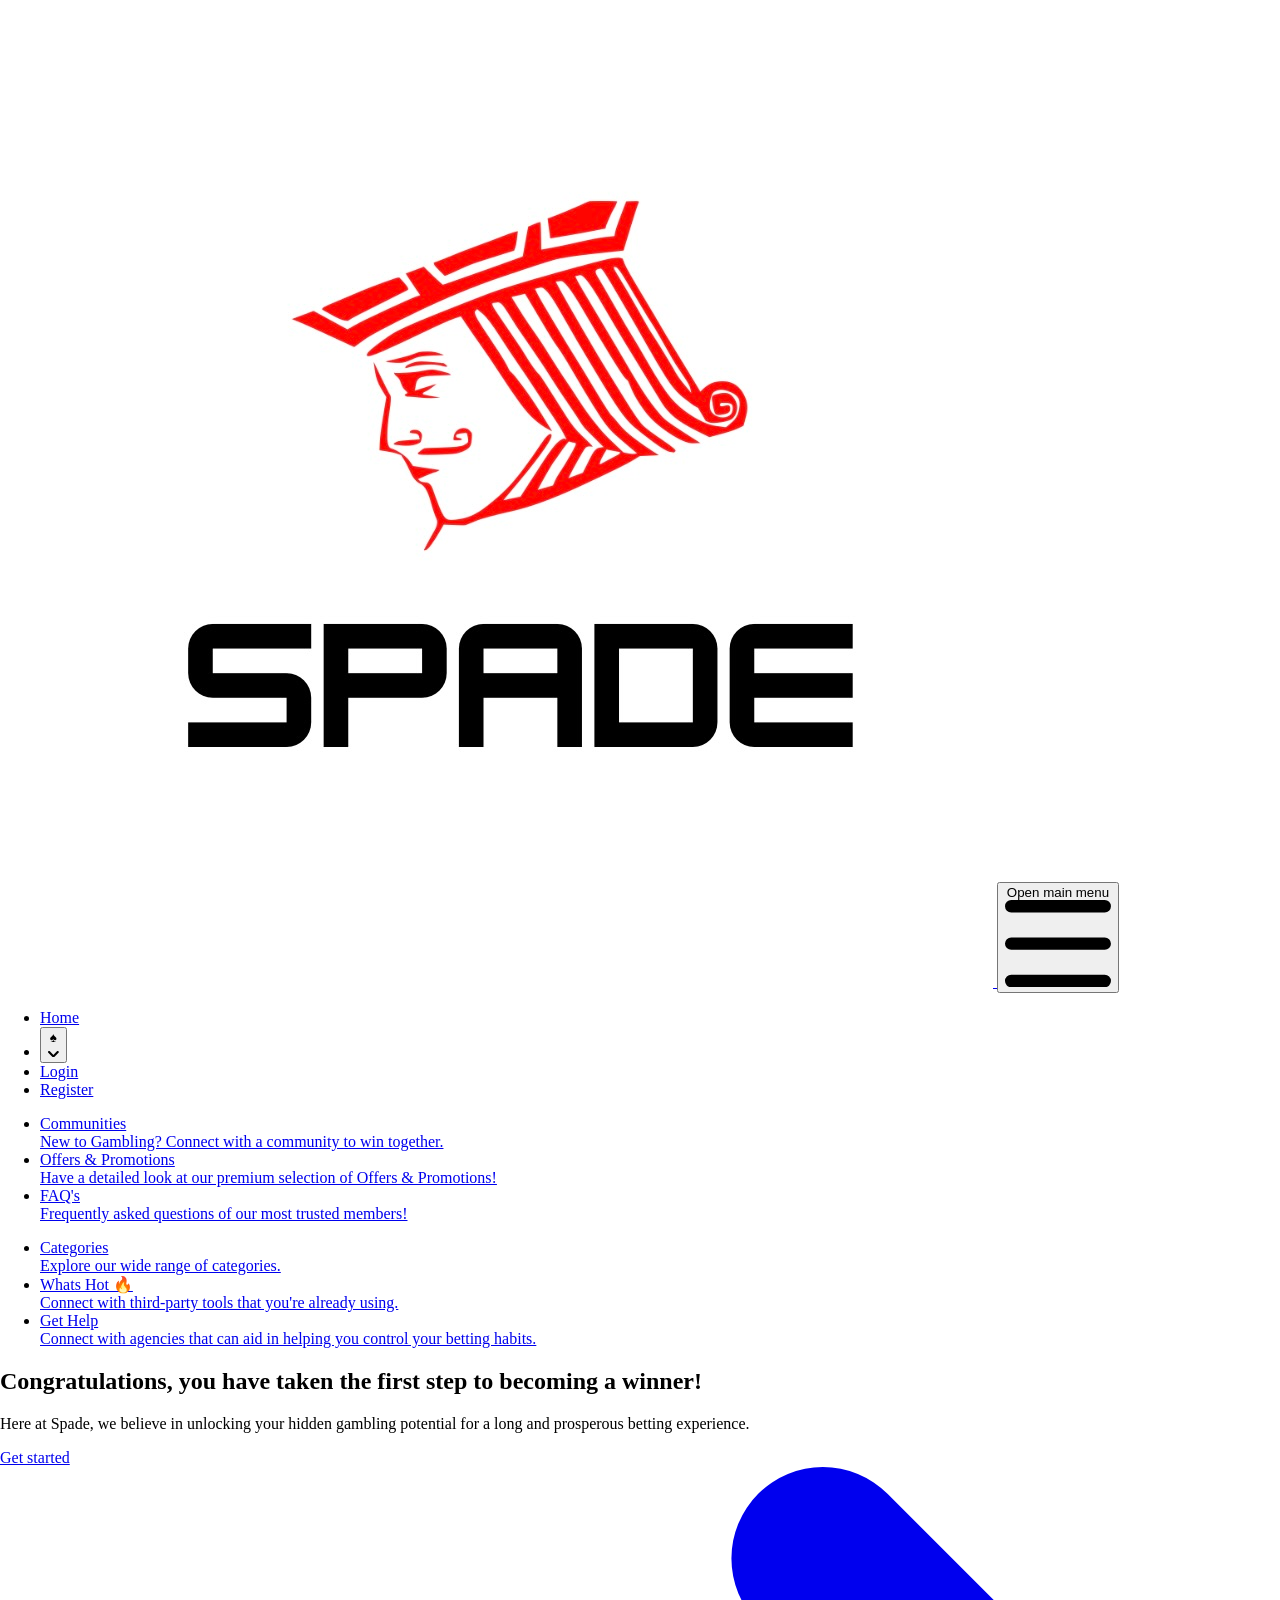
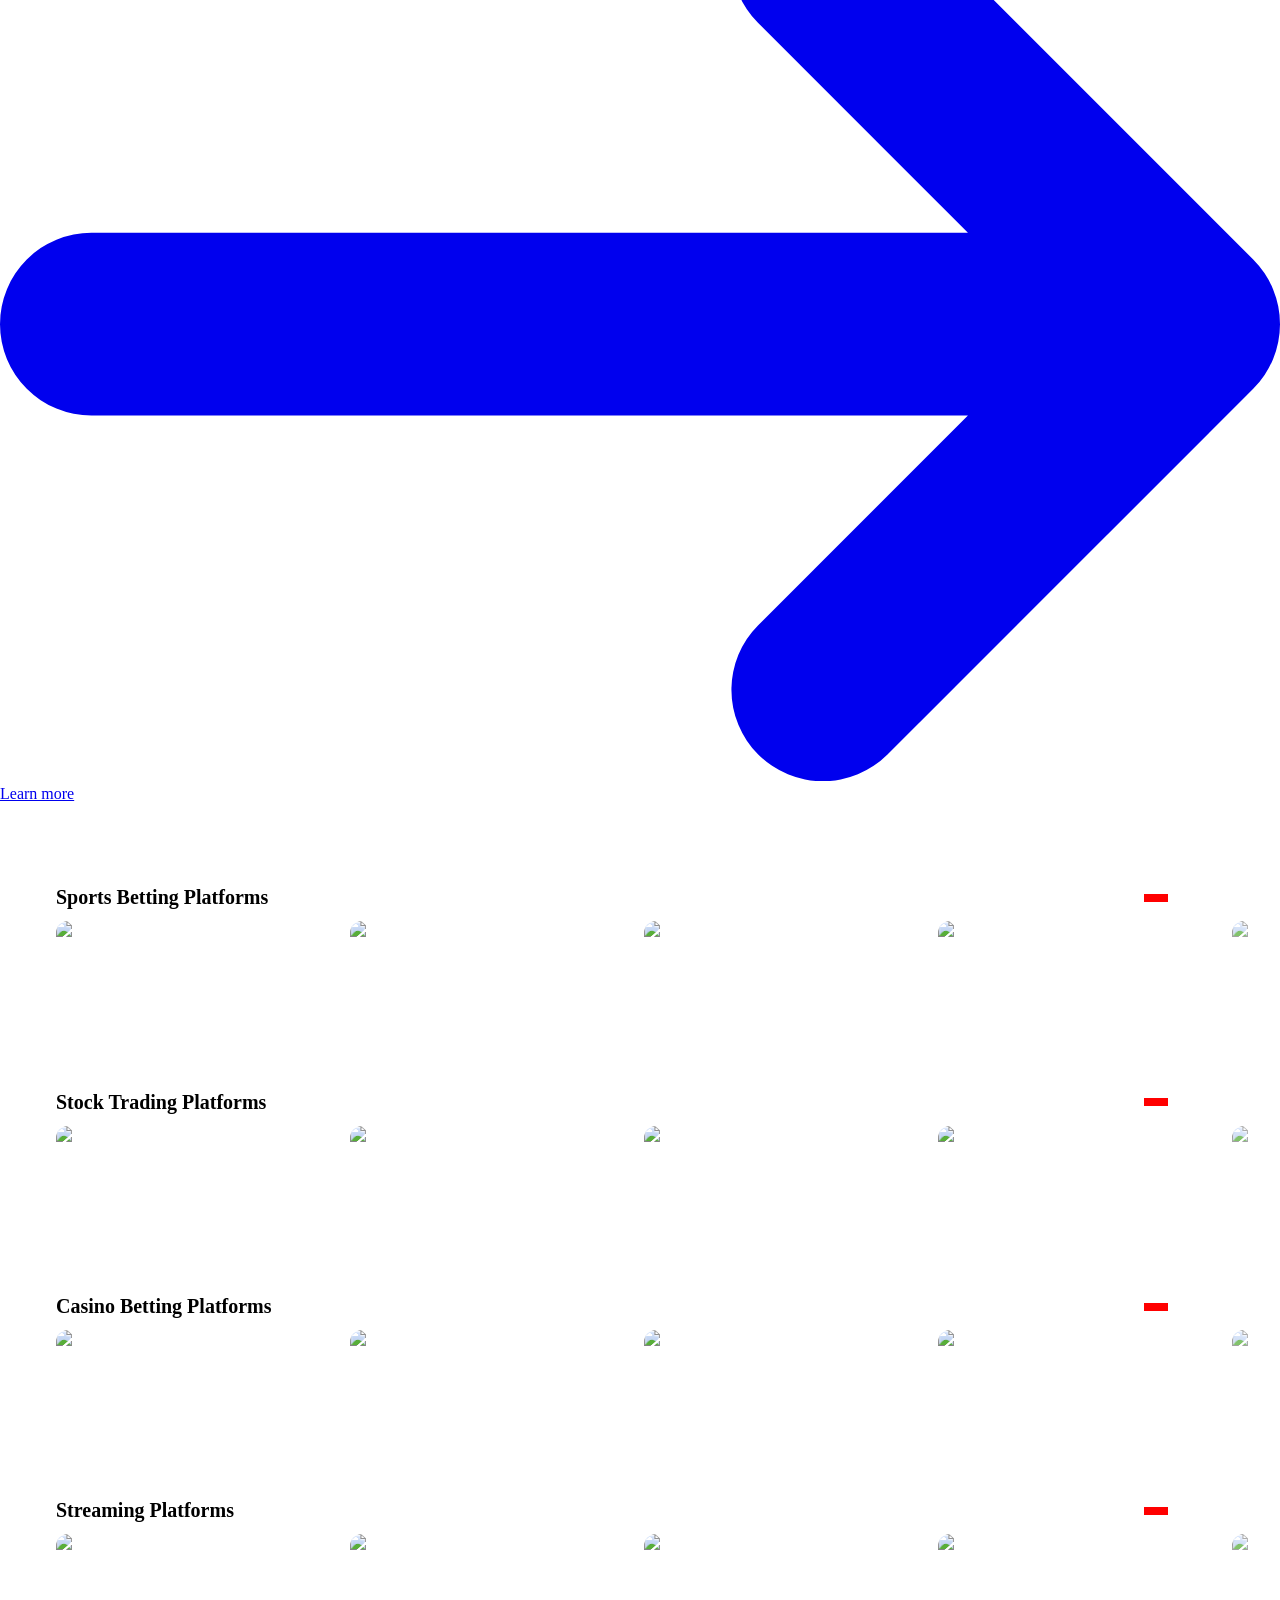
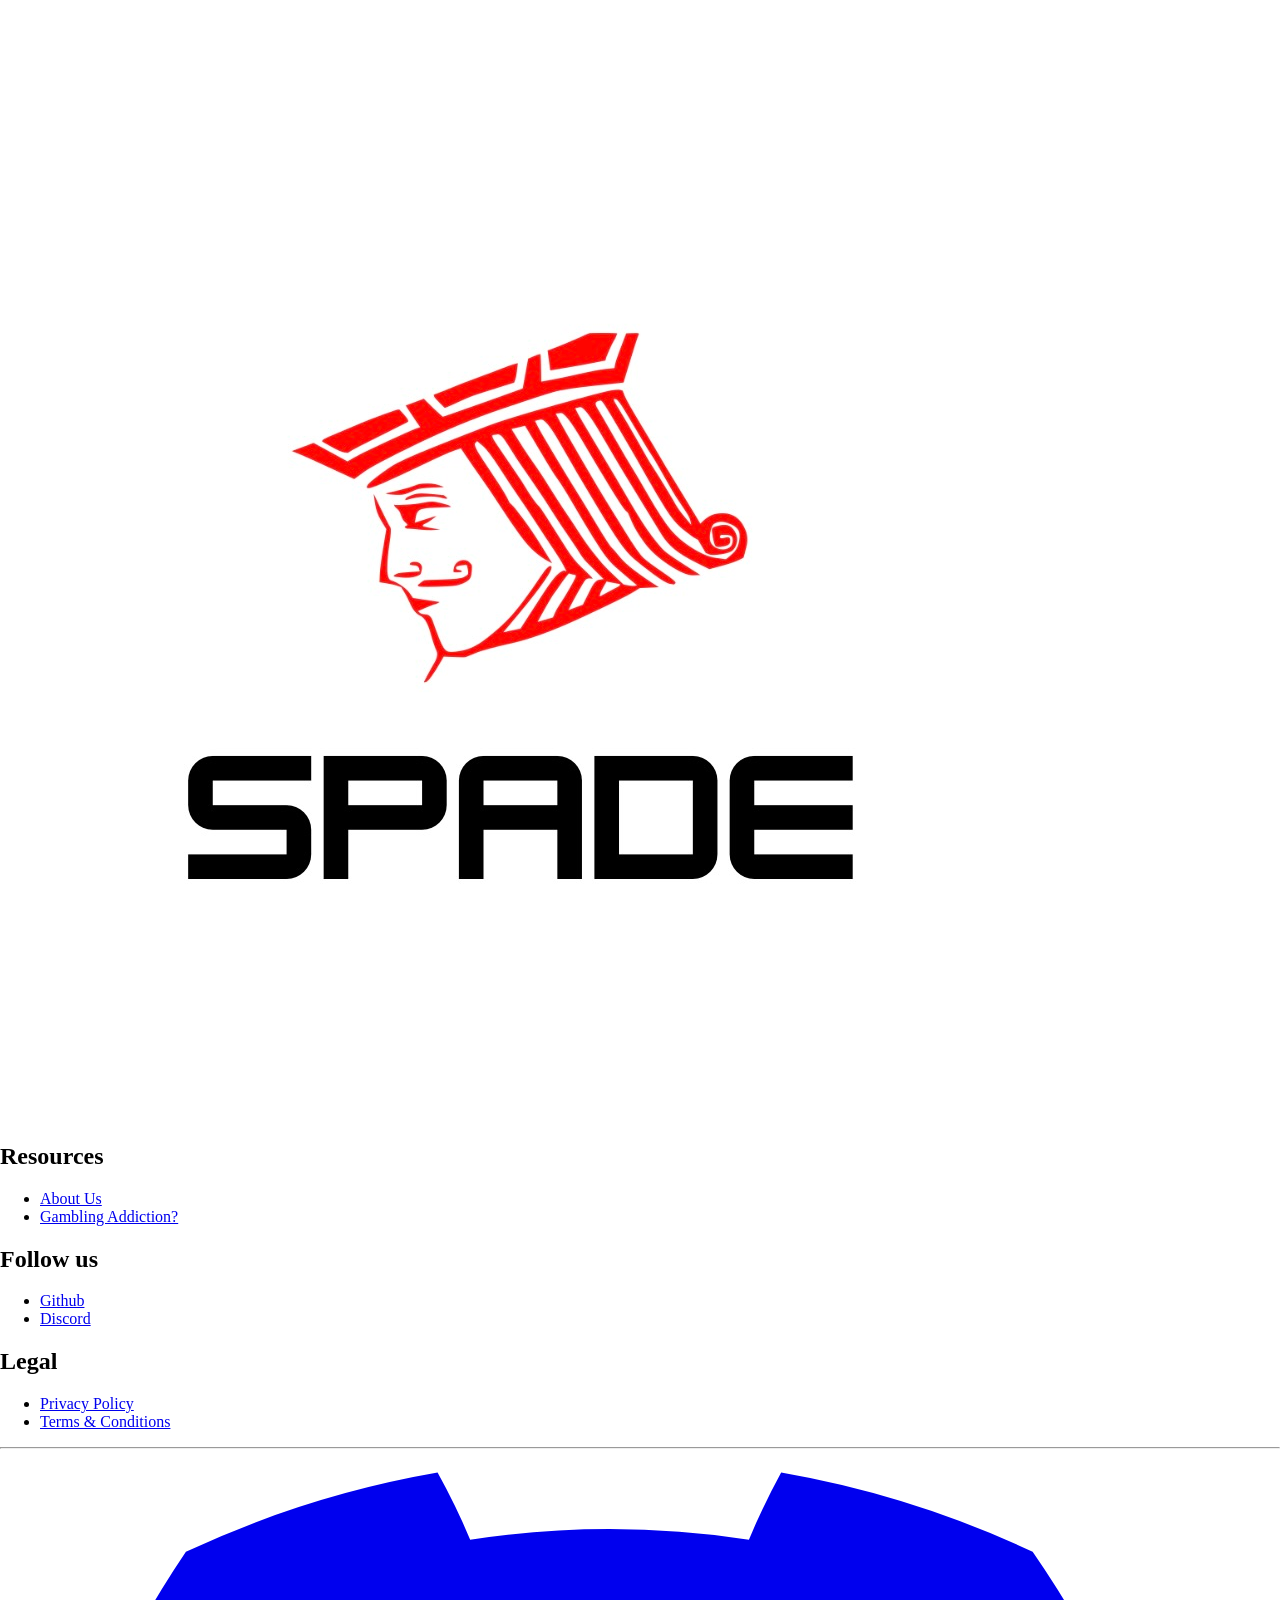
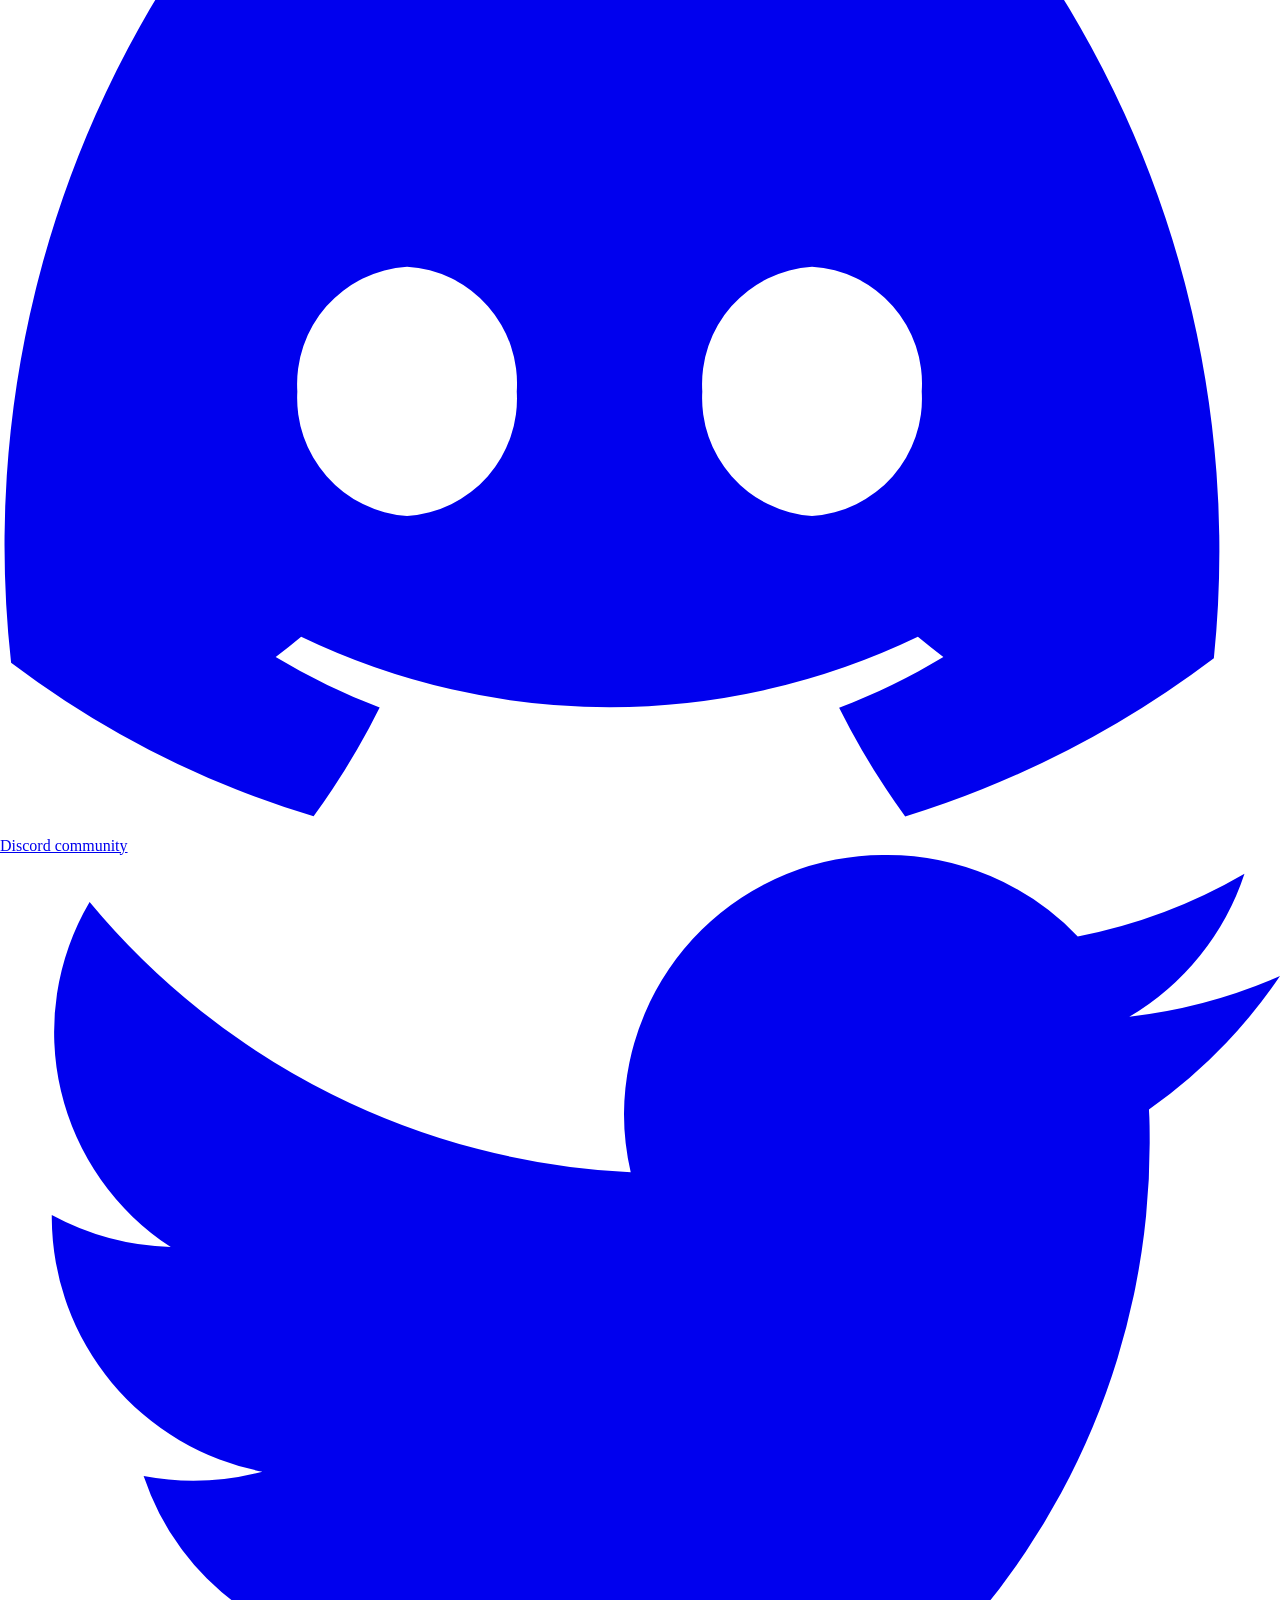
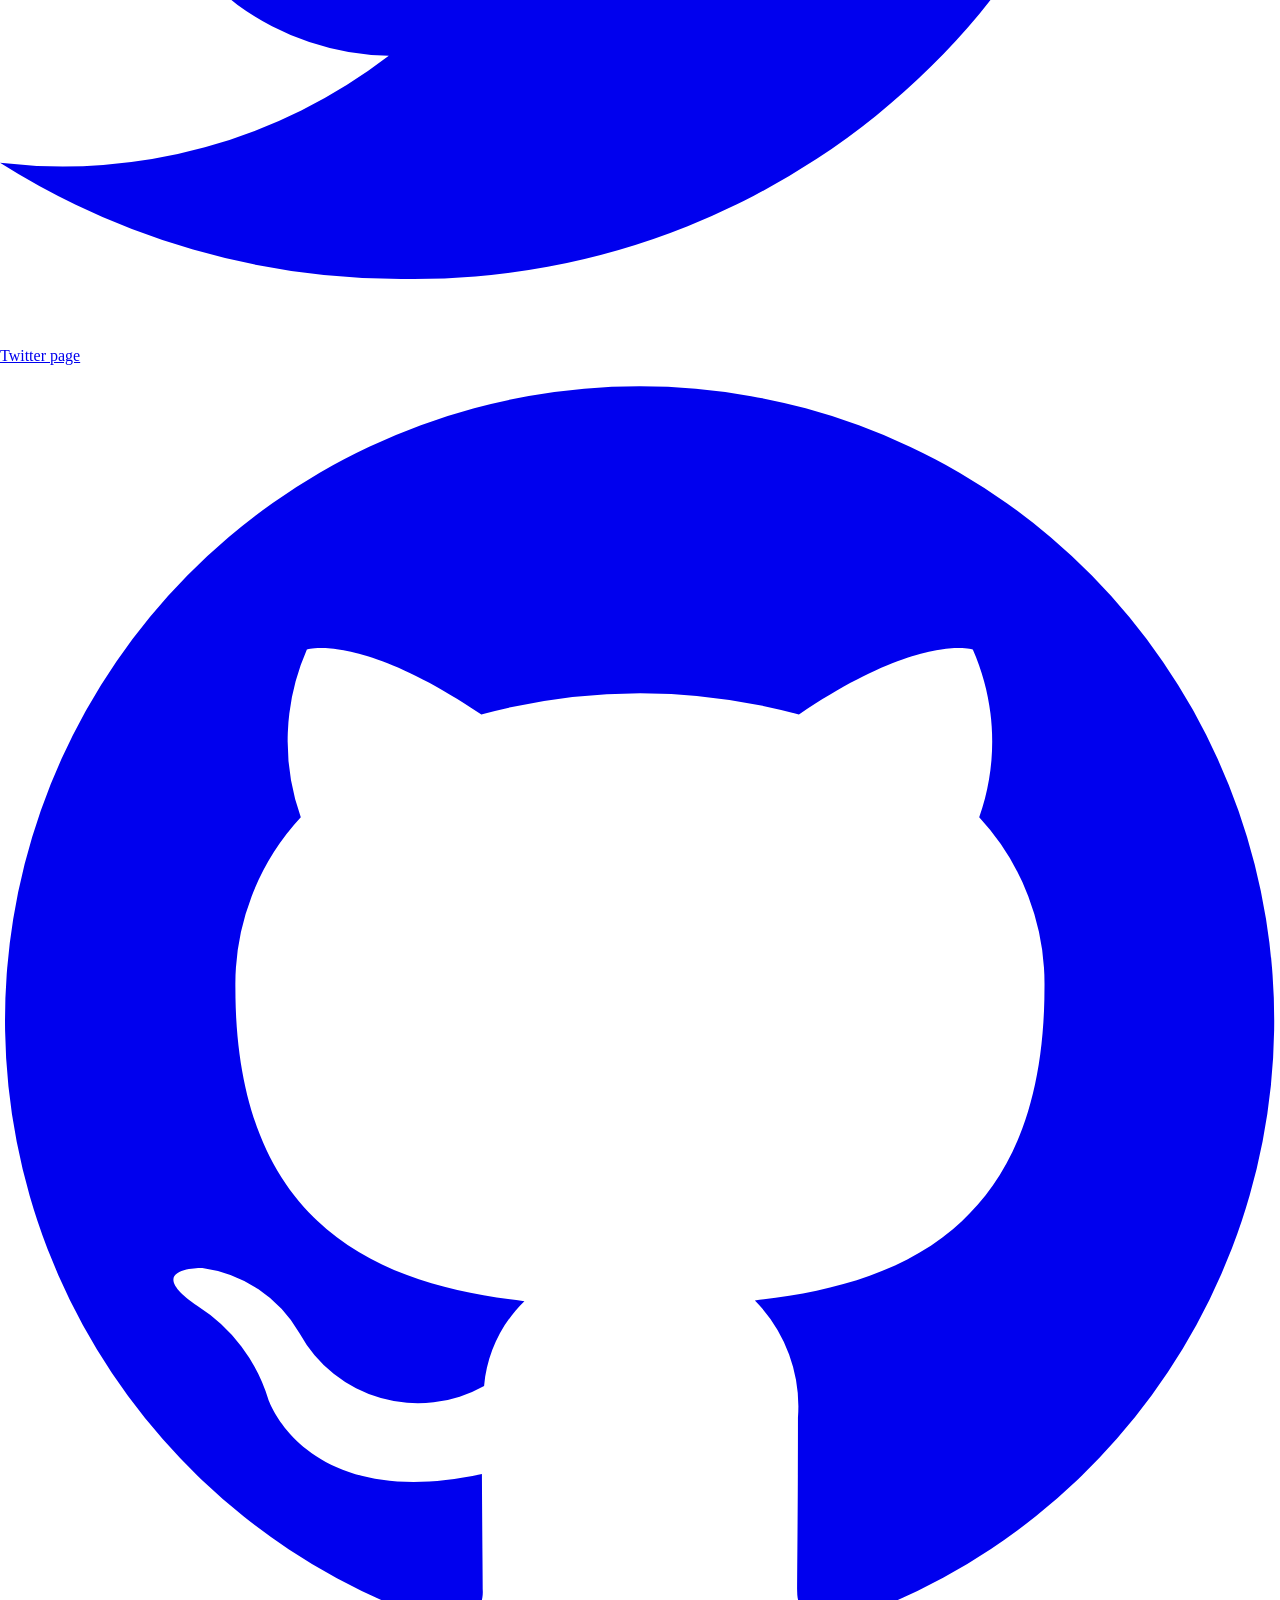
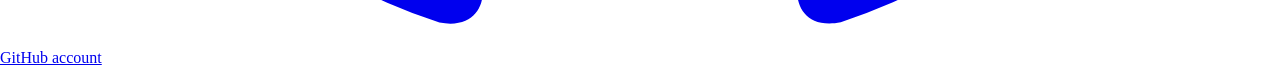
==== commit 87994fb2: "edited dropdown menu options, changed wording for advertisement and changed footer/navbar" ====
--- a/assets/index.html
+++ b/assets/index.html
@@ -5,6 +5,8 @@
   <meta name="viewport" content="width=device-width, initial-scale=1.0">
   <link href="./style.css" rel="stylesheet">
   <script src="script.js" defer></script>
+  <!-- TAILWIND CSS -->
+  <link href="https://cdn.jsdelivr.net/npm/tailwindcss@2.2.19/dist/tailwind.min.css" rel="stylesheet">
   <!-- Flowbite css  -->
   <link href="https://cdnjs.cloudflare.com/ajax/libs/flowbite/2.3.0/flowbite.min.css" rel="stylesheet" />
 </head>
@@ -37,10 +39,10 @@
 </svg></button>
               </li>
               <li>
-                  <a href="#" class="block py-2 px-3 text-gray-900 rounded hover:bg-gray-100 md:hover:bg-transparent md:hover:text-blue-700 md:p-0 dark:text-white md:dark:hover:text-blue-500 dark:hover:bg-gray-700 dark:hover:text-blue-500 md:dark:hover:bg-transparent dark:border-gray-700">Marketplace</a>
-              </li>
-              <li>
-                  <a href="#" class="block py-2 px-3 text-gray-900 rounded hover:bg-gray-100 md:hover:bg-transparent md:hover:text-blue-700 md:p-0 dark:text-white md:dark:hover:text-blue-500 dark:hover:bg-gray-700 dark:hover:text-blue-500 md:dark:hover:bg-transparent dark:border-gray-700">Resources</a>
+                  <a href="#" class="block py-2 px-3 text-gray-900 rounded hover:bg-gray-100 md:hover:bg-transparent md:hover:text-blue-700 md:p-0 dark:text-white md:dark:hover:text-blue-500 dark:hover:bg-gray-700 dark:hover:text-blue-500 md:dark:hover:bg-transparent dark:border-gray-700">Login</a>
+              </li>
+              <li>
+                  <a href="#" class="block py-2 px-3 text-gray-900 rounded hover:bg-gray-100 md:hover:bg-transparent md:hover:text-blue-700 md:p-0 dark:text-white md:dark:hover:text-blue-500 dark:hover:bg-gray-700 dark:hover:text-blue-500 md:dark:hover:bg-transparent dark:border-gray-700">Register</a>
               </li>
           </ul>
       </div>
@@ -50,51 +52,51 @@
           <ul>
               <li>
                   <a href="#" class="block p-3 rounded-lg hover:bg-gray-100 dark:hover:bg-gray-700">
-                      <div class="font-semibold">Online Stores</div>
-                      <span class="text-sm text-gray-500 dark:text-gray-400">Connect with third-party tools that you're already using.</span>
-                  </a>
-              </li>
-              <li>
-                  <a href="#" class="block p-3 rounded-lg hover:bg-gray-100 dark:hover:bg-gray-700">
-                      <div class="font-semibold">Segmentation</div>
-                      <span class="text-sm text-gray-500 dark:text-gray-400">Connect with third-party tools that you're already using.</span>
-                  </a>
-              </li>
-              <li>
-                  <a href="#" class="block p-3 rounded-lg hover:bg-gray-100 dark:hover:bg-gray-700">
-                      <div class="font-semibold">Marketing CRM</div>
-                      <span class="text-sm text-gray-500 dark:text-gray-400">Connect with third-party tools that you're already using.</span>
+                      <div class="font-semibold">Communities</div>
+                      <span class="text-sm text-gray-500 dark:text-gray-400">New to Gambling? Connect with a community to win together.</span>
+                  </a>
+              </li>
+              <li>
+                  <a href="#" class="block p-3 rounded-lg hover:bg-gray-100 dark:hover:bg-gray-700">
+                      <div class="font-semibold">Offers & Promotions</div>
+                      <span class="text-sm text-gray-500 dark:text-gray-400">Have a detailed look at our premium selection of Offers & Promotions!</span>
+                  </a>
+              </li>
+              <li>
+                  <a href="#" class="block p-3 rounded-lg hover:bg-gray-100 dark:hover:bg-gray-700">
+                      <div class="font-semibold">FAQ's</div>
+                      <span class="text-sm text-gray-500 dark:text-gray-400">Frequently asked questions of our most trusted members!</span>
                   </a>
               </li>
           </ul>
           <ul>
               <li>
                   <a href="#" class="block p-3 rounded-lg hover:bg-gray-100 dark:hover:bg-gray-700">
-                      <div class="font-semibold">Online Stores</div>
+                      <div class="font-semibold">Categories</div>
+                      <span class="text-sm text-gray-500 dark:text-gray-400">Explore our wide range of categories.</span>
+                  </a>
+              </li>
+              <li>
+                  <a href="#" class="block p-3 rounded-lg hover:bg-gray-100 dark:hover:bg-gray-700">
+                      <div class="font-semibold">Whats Hot 🔥</div>
                       <span class="text-sm text-gray-500 dark:text-gray-400">Connect with third-party tools that you're already using.</span>
                   </a>
               </li>
               <li>
                   <a href="#" class="block p-3 rounded-lg hover:bg-gray-100 dark:hover:bg-gray-700">
-                      <div class="font-semibold">Segmentation</div>
-                      <span class="text-sm text-gray-500 dark:text-gray-400">Connect with third-party tools that you're already using.</span>
-                  </a>
-              </li>
-              <li>
-                  <a href="#" class="block p-3 rounded-lg hover:bg-gray-100 dark:hover:bg-gray-700">
-                      <div class="font-semibold">Marketing CRM</div>
-                      <span class="text-sm text-gray-500 dark:text-gray-400">Connect with third-party tools that you're already using.</span>
+                      <div class="font-semibold">Get Help</div>
+                      <span class="text-sm text-gray-500 dark:text-gray-400">Connect with agencies that can aid in helping you control your betting habits.</span>
                   </a>
               </li>
           </ul>
       </div>
   </div>
 </nav>
-<!-- JUMBOTRON FOR CENTER PAGE -->
+<!-- JUMBOTRON -->
 <section class="bg-center bg-no-repeat bg-[url('https://flowbite.s3.amazonaws.com/docs/jumbotron/conference.jpg')] bg-gray-700 bg-blend-multiply">
     <div class="px-4 mx-auto max-w-screen-xl text-center py-24 lg:py-56">
-        <h1 class="mb-4 text-4xl font-extrabold tracking-tight leading-none text-white md:text-5xl lg:text-6xl">This is what winning feels like.</h1>
-        <p class="mb-8 text-lg font-normal text-gray-300 lg:text-xl sm:px-16 lg:px-48">Here at Flowbite we focus on markets where technology, innovation, and capital can unlock long-term value and drive economic growth.</p>
+        <h1 class="mb-4 text-4xl font-extrabold tracking-tight leading-none text-white md:text-5xl lg:text-6xl">Congratulations, you have taken the first step to becoming a winner!</h1>
+        <p class="mb-8 text-lg font-normal text-gray-300 lg:text-xl sm:px-16 lg:px-48">Here at Spade, we believe in unlocking your hidden gambling potential for a long and prosperous betting experience.</p>
         <div class="flex flex-col space-y-4 sm:flex-row sm:justify-center sm:space-y-0">
             <a href="#" class="inline-flex justify-center items-center py-3 px-5 text-base font-medium text-center text-white rounded-lg bg-blue-700 hover:bg-blue-800 focus:ring-4 focus:ring-blue-300 dark:focus:ring-blue-900">
                 Get started
@@ -108,6 +110,8 @@
         </div>
     </div>
 </section>
+
+<!--  -->
 
 <!-- HEADING MARK -->
 <h4> </h4>
@@ -255,10 +259,10 @@
                   <h2 class="mb-6 text-sm font-semibold text-gray-900 uppercase dark:text-white">Resources</h2>
                   <ul class="text-gray-500 dark:text-gray-400 font-medium">
                       <li class="mb-4">
-                          <a href="https://flowbite.com/" class="hover:underline">Flowbite</a>
+                          <a href="https://flowbite.com/" class="hover:underline">About Us</a>
                       </li>
                       <li>
-                          <a href="https://tailwindcss.com/" class="hover:underline">Tailwind CSS</a>
+                          <a href="https://tailwindcss.com/" class="hover:underline">Gambling Addiction?</a>
                       </li>
                   </ul>
               </div>
--- a/assets/style.css
+++ b/assets/style.css
@@ -66,6 +66,7 @@
 .right-handle {
   border-top-right-radius: 0;
   border-bottom-right-radius: 0;
+  margin-right: 0px;
 }
 
 .handle:hover,
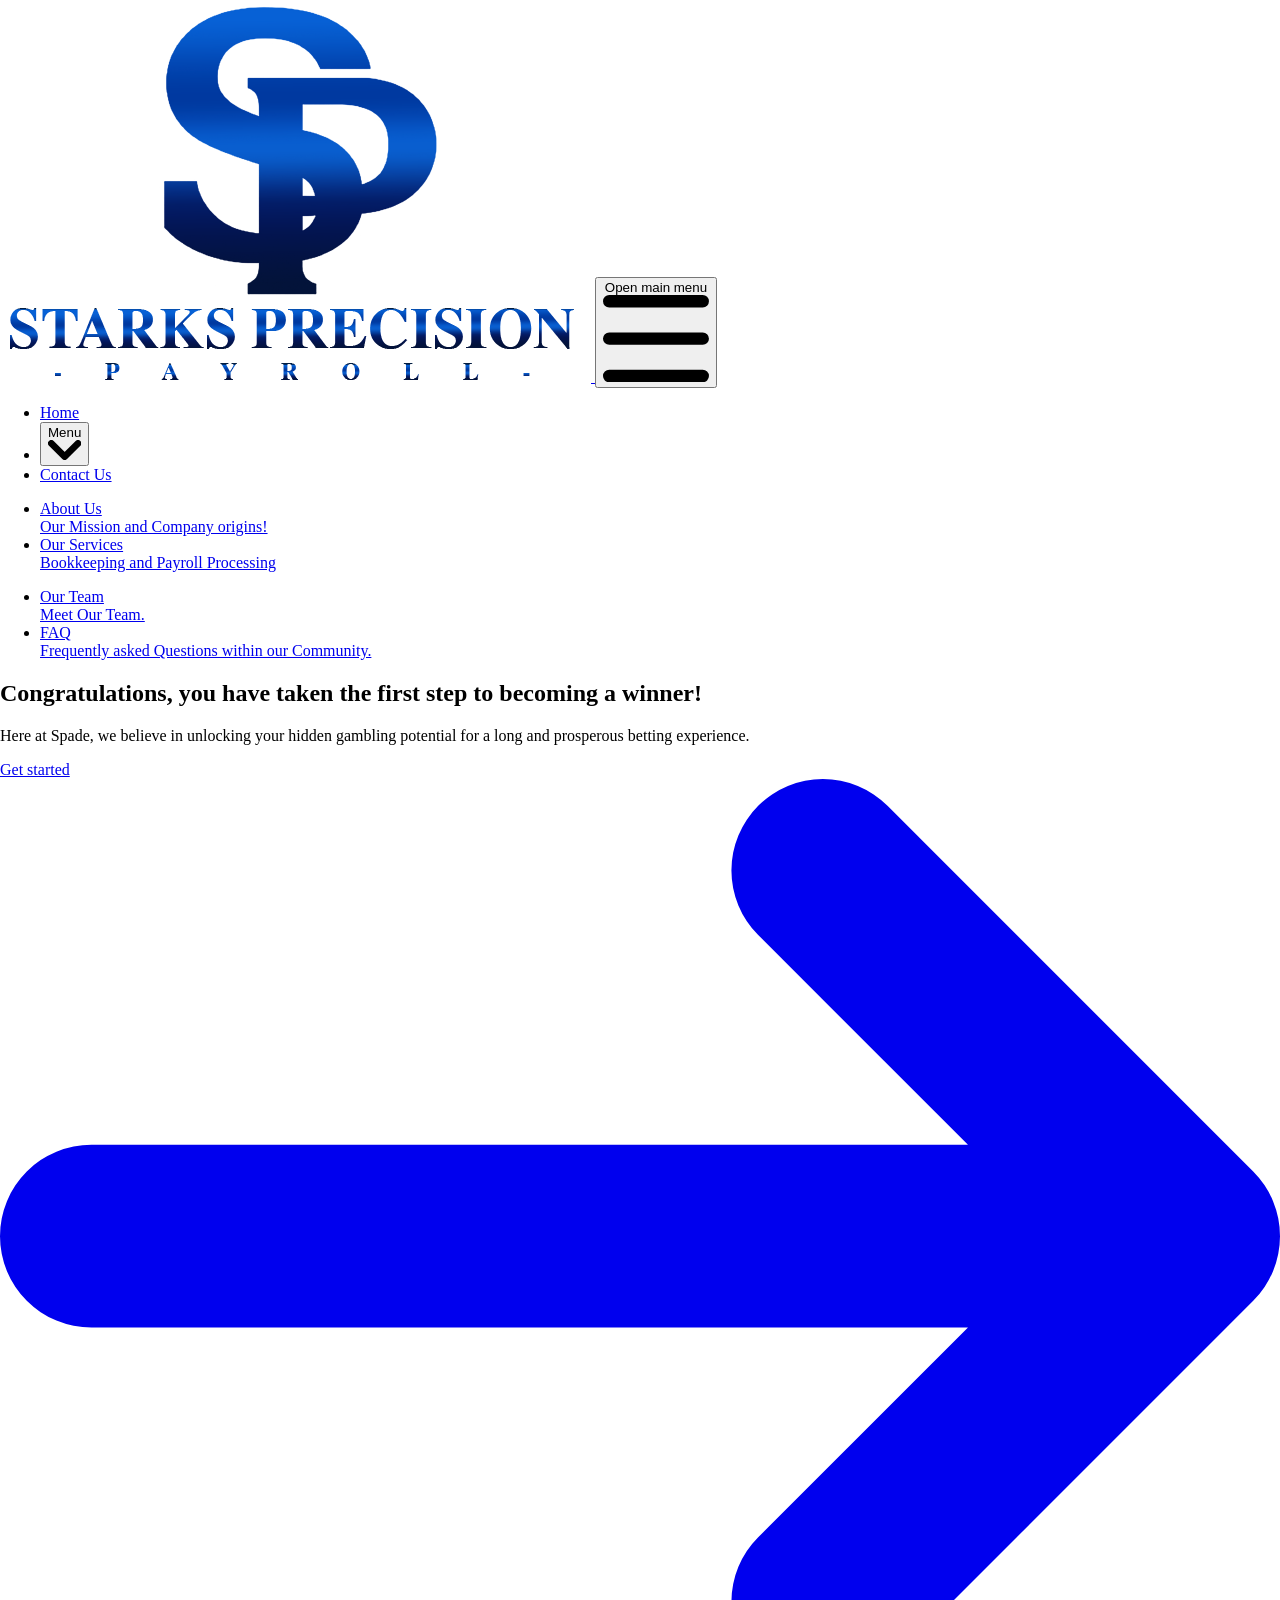
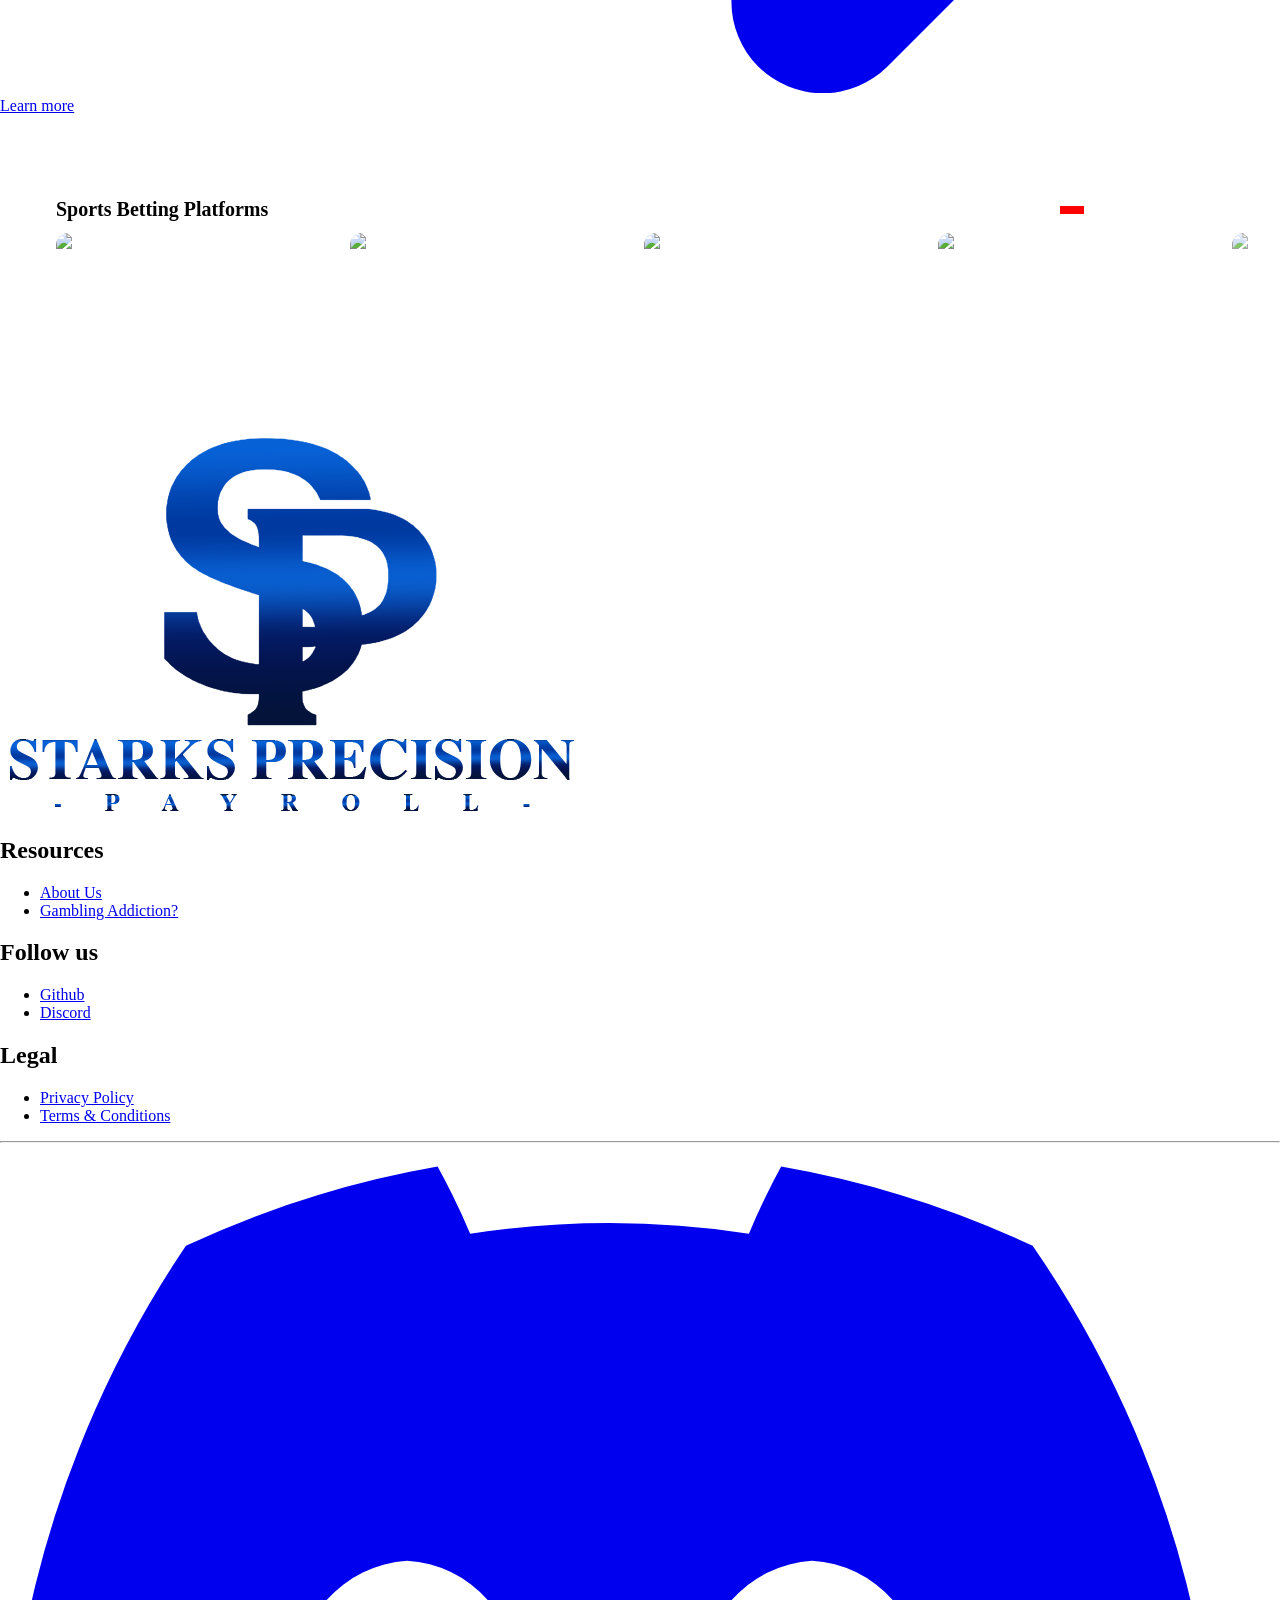
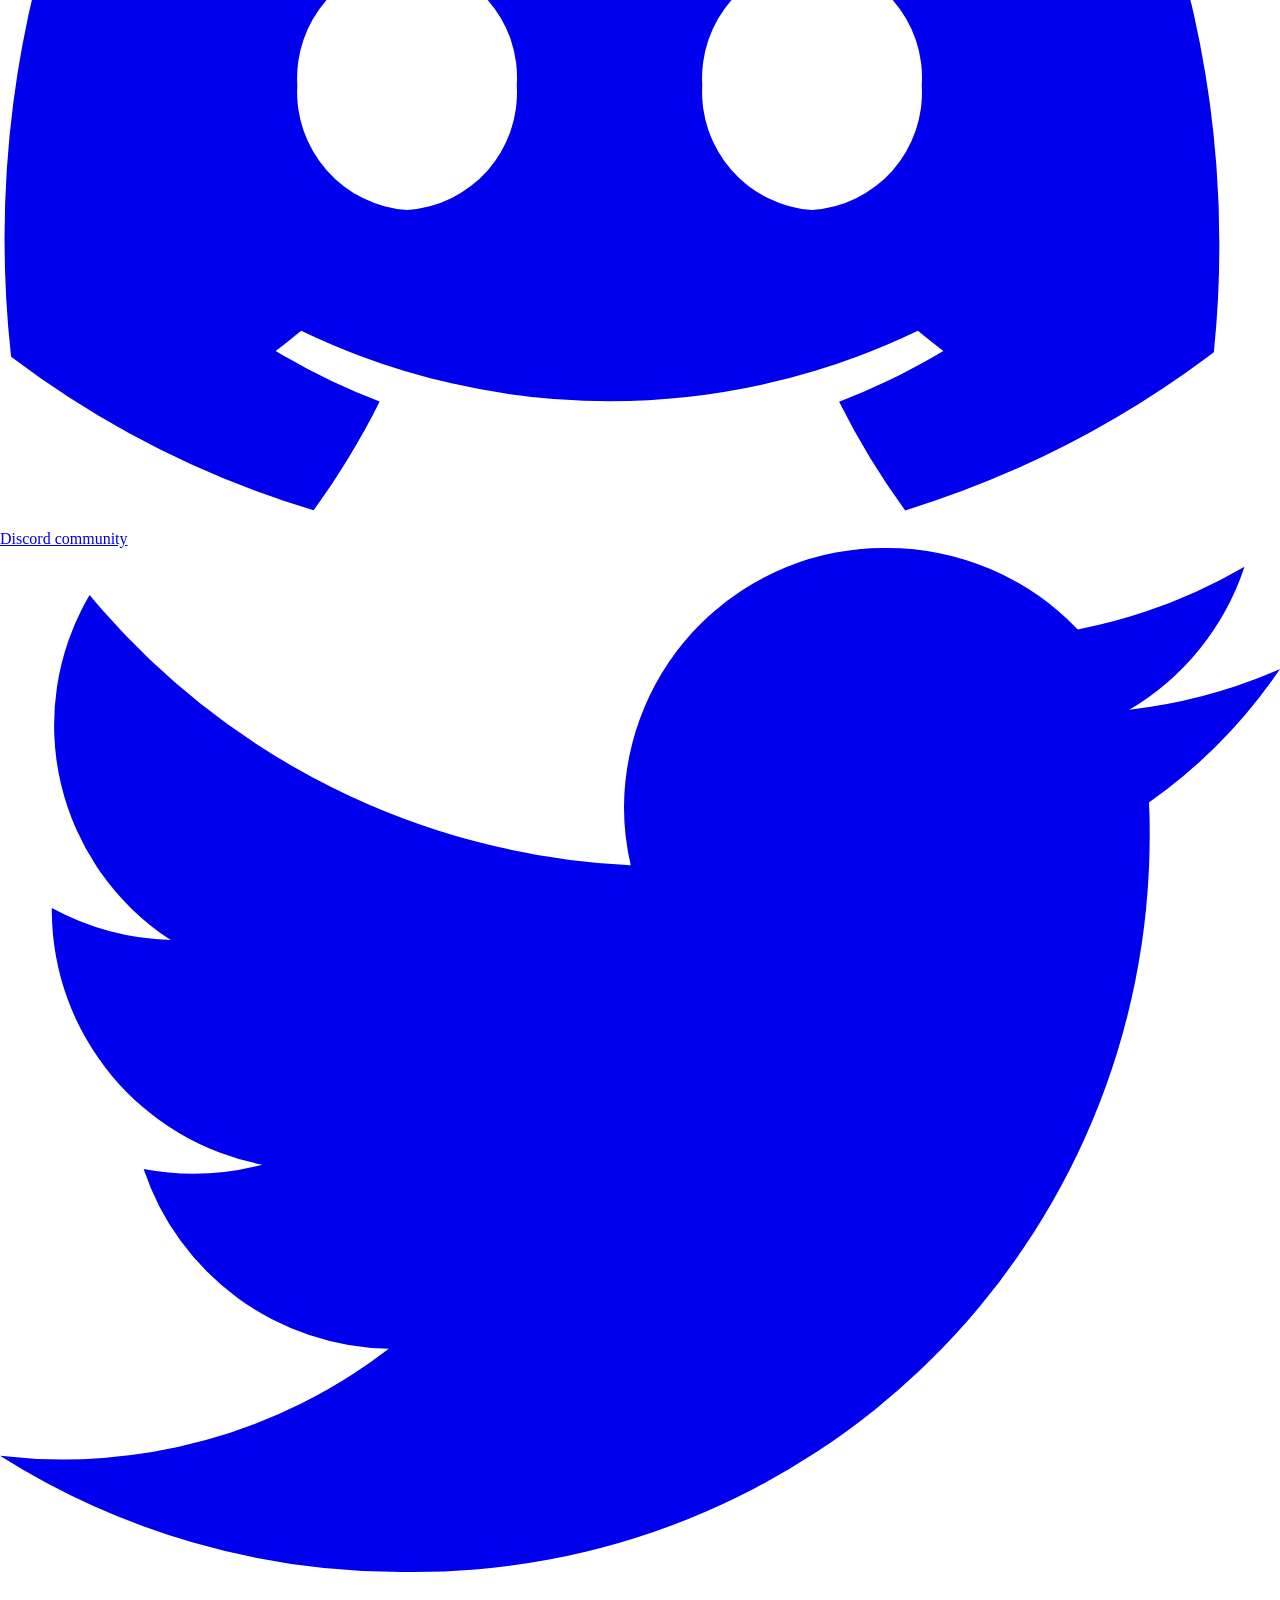
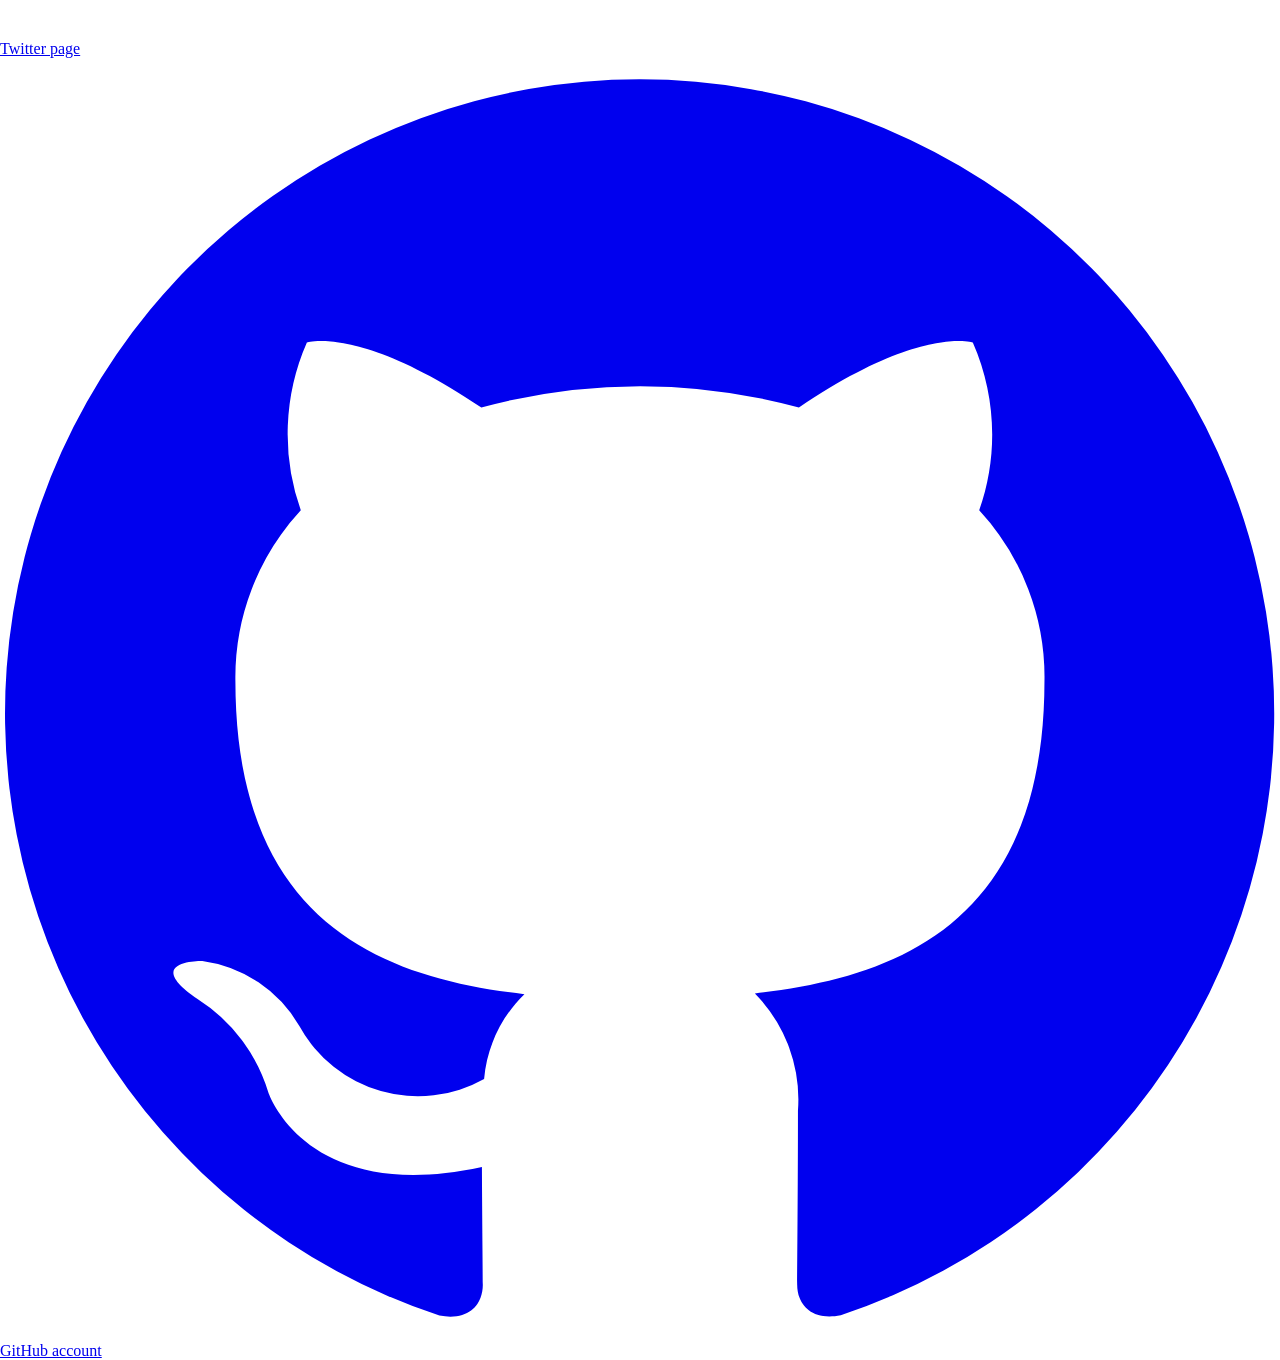
==== commit 55ef7b75: "added multiple pages assigned in the navbar, with the about us site completed and, various styling" ====
--- a/assets/index.html
+++ b/assets/index.html
@@ -34,15 +34,12 @@
                   <a href="#" class="block py-2 px-3 text-gray-900 rounded hover:bg-gray-100 md:hover:bg-transparent md:hover:text-blue-700 md:p-0 dark:text-white md:dark:hover:text-blue-500 dark:hover:bg-gray-700 dark:hover:text-blue-500 md:dark:hover:bg-transparent dark:border-gray-700" aria-current="page">Home</a>
               </li>
               <li>
-                  <button id="mega-menu-full-dropdown-button" data-collapse-toggle="mega-menu-full-dropdown" class="flex items-center justify-between w-full py-2 px-3 text-gray-900 rounded md:w-auto hover:bg-gray-100 md:hover:bg-transparent md:border-0 md:hover:text-blue-600 md:p-0 dark:text-white md:dark:hover:text-blue-500 dark:hover:bg-gray-700 dark:hover:text-blue-500 md:dark:hover:bg-transparent dark:border-gray-700">♠ <svg class="w-2.5 h-2.5 ms-2.5" aria-hidden="true" xmlns="http://www.w3.org/2000/svg" fill="none" viewBox="0 0 10 6">
+                  <button id="mega-menu-full-dropdown-button" data-collapse-toggle="mega-menu-full-dropdown" class="flex items-center justify-between w-full py-2 px-3 text-gray-900 rounded md:w-auto hover:bg-gray-100 md:hover:bg-transparent md:border-0 md:hover:text-blue-600 md:p-0 dark:text-white md:dark:hover:text-blue-500 dark:hover:bg-gray-700 dark:hover:text-blue-500 md:dark:hover:bg-transparent dark:border-gray-700">Menu<svg class="w-2.5 h-2.5 ms-2.5" aria-hidden="true" xmlns="http://www.w3.org/2000/svg" fill="none" viewBox="0 0 10 6">
   <path stroke="currentColor" stroke-linecap="round" stroke-linejoin="round" stroke-width="2" d="m1 1 4 4 4-4"/>
 </svg></button>
               </li>
               <li>
-                  <a href="#" class="block py-2 px-3 text-gray-900 rounded hover:bg-gray-100 md:hover:bg-transparent md:hover:text-blue-700 md:p-0 dark:text-white md:dark:hover:text-blue-500 dark:hover:bg-gray-700 dark:hover:text-blue-500 md:dark:hover:bg-transparent dark:border-gray-700">Login</a>
-              </li>
-              <li>
-                  <a href="#" class="block py-2 px-3 text-gray-900 rounded hover:bg-gray-100 md:hover:bg-transparent md:hover:text-blue-700 md:p-0 dark:text-white md:dark:hover:text-blue-500 dark:hover:bg-gray-700 dark:hover:text-blue-500 md:dark:hover:bg-transparent dark:border-gray-700">Register</a>
+                  <a href="#" class="block py-2 px-3 text-gray-900 rounded hover:bg-gray-100 md:hover:bg-transparent md:hover:text-blue-700 md:p-0 dark:text-white md:dark:hover:text-blue-500 dark:hover:bg-gray-700 dark:hover:text-blue-500 md:dark:hover:bg-transparent dark:border-gray-700">Contact Us</a>
               </li>
           </ul>
       </div>
@@ -51,47 +48,34 @@
       <div class="grid max-w-screen-xl px-4 py-5 mx-auto text-gray-900 dark:text-white sm:grid-cols-2 md:px-6">
           <ul>
               <li>
-                  <a href="#" class="block p-3 rounded-lg hover:bg-gray-100 dark:hover:bg-gray-700">
-                      <div class="font-semibold">Communities</div>
-                      <span class="text-sm text-gray-500 dark:text-gray-400">New to Gambling? Connect with a community to win together.</span>
-                  </a>
-              </li>
-              <li>
-                  <a href="#" class="block p-3 rounded-lg hover:bg-gray-100 dark:hover:bg-gray-700">
-                      <div class="font-semibold">Offers & Promotions</div>
-                      <span class="text-sm text-gray-500 dark:text-gray-400">Have a detailed look at our premium selection of Offers & Promotions!</span>
-                  </a>
-              </li>
-              <li>
-                  <a href="#" class="block p-3 rounded-lg hover:bg-gray-100 dark:hover:bg-gray-700">
-                      <div class="font-semibold">FAQ's</div>
-                      <span class="text-sm text-gray-500 dark:text-gray-400">Frequently asked questions of our most trusted members!</span>
+                  <a href="about.html" class="block p-3 rounded-lg hover:bg-gray-100 dark:hover:bg-gray-700">
+                      <div class="font-semibold">About Us</div>
+                      <span class="text-sm text-gray-500 dark:text-gray-400">Our Mission and Company origins!</span>
+                  </a>
+              </li>
+              <li>
+                  <a href="service.html" class="block p-3 rounded-lg hover:bg-gray-100 dark:hover:bg-gray-700">
+                      <div class="font-semibold">Our Services</div>
+                      <span class="text-sm text-gray-500 dark:text-gray-400">Bookkeeping and Payroll Processing</span>
                   </a>
               </li>
           </ul>
           <ul>
               <li>
-                  <a href="#" class="block p-3 rounded-lg hover:bg-gray-100 dark:hover:bg-gray-700">
-                      <div class="font-semibold">Categories</div>
-                      <span class="text-sm text-gray-500 dark:text-gray-400">Explore our wide range of categories.</span>
-                  </a>
-              </li>
-              <li>
-                  <a href="#" class="block p-3 rounded-lg hover:bg-gray-100 dark:hover:bg-gray-700">
-                      <div class="font-semibold">Whats Hot 🔥</div>
-                      <span class="text-sm text-gray-500 dark:text-gray-400">Connect with third-party tools that you're already using.</span>
-                  </a>
-              </li>
-              <li>
-                  <a href="#" class="block p-3 rounded-lg hover:bg-gray-100 dark:hover:bg-gray-700">
-                      <div class="font-semibold">Get Help</div>
-                      <span class="text-sm text-gray-500 dark:text-gray-400">Connect with agencies that can aid in helping you control your betting habits.</span>
-                  </a>
-              </li>
-          </ul>
-      </div>
-  </div>
+                  <a href="team.html" class="block p-3 rounded-lg hover:bg-gray-100 dark:hover:bg-gray-700">
+                      <div class="font-semibold">Our Team</div>
+                      <span class="text-sm text-gray-500 dark:text-gray-400">Meet Our Team.</span>
+                  </a>
+              </li>
+              <li>
+                  <a href="faq.html" class="block p-3 rounded-lg hover:bg-gray-100 dark:hover:bg-gray-700">
+                      <div class="font-semibold">FAQ</div>
+                      <span class="text-sm text-gray-500 dark:text-gray-400">Frequently asked
+                    Questions within our Community.</span>
+                  </a>
+              </li>
 </nav>
+
 <!-- JUMBOTRON -->
 <section class="bg-center bg-no-repeat bg-[url('https://flowbite.s3.amazonaws.com/docs/jumbotron/conference.jpg')] bg-gray-700 bg-blend-multiply">
     <div class="px-4 mx-auto max-w-screen-xl text-center py-24 lg:py-56">
@@ -147,97 +131,6 @@
       </button>
     </div>
   </div>
-
-  <!-- CAROUSEL FOR OPTIONS  2-->
-<div class="row">
-    <div class="header">
-      <h3 class="title">Stock Trading Platforms</h3>
-      <div class="progress-bar"></div>
-    </div>
-    <div class="container">
-      <button class="handle left-handle">
-        <div class="text">&#8249;</div>
-      </button>
-      <div class="slider">
-        <img src="https://via.placeholder.com/210/00FF00?text=1">
-        <img src="https://via.placeholder.com/220/00FF00?text=2">
-        <img src="https://via.placeholder.com/230/00FF00?text=3">
-        <img src="https://via.placeholder.com/240/00FF00?text=4">
-        <img src="https://via.placeholder.com/250/00FF00?text=5">
-        <img src="https://via.placeholder.com/260/00FF00?text=6">
-        <img src="https://via.placeholder.com/270/00FF00?text=7">
-        <img src="https://via.placeholder.com/280/00FF00?text=8">
-        <img src="https://via.placeholder.com/250/00FF00?text=9">
-        <img src="https://via.placeholder.com/260/00FF00?text=10">
-        <img src="https://via.placeholder.com/270/00FF00?text=11">
-        <img src="https://via.placeholder.com/280/00FF00?text=12">
-      </div>
-      <button class="handle right-handle">
-        <div class="text">&#8250;</div>
-      </button>
-    </div>
-  </div>
-
-  <!-- CAROUSEL FOR OPTIONS  3-->
-  <div class="row">
-    <div class="header">
-      <h3 class="title">Casino Betting Platforms</h3>
-      <div class="progress-bar"></div>
-    </div>
-    <div class="container">
-      <button class="handle left-handle">
-        <div class="text">&#8249;</div>
-      </button>
-      <div class="slider">
-        <img src="https://via.placeholder.com/210/00FF00?text=1">
-        <img src="https://via.placeholder.com/220/00FF00?text=2">
-        <img src="https://via.placeholder.com/230/00FF00?text=3">
-        <img src="https://via.placeholder.com/240/00FF00?text=4">
-        <img src="https://via.placeholder.com/250/00FF00?text=5">
-        <img src="https://via.placeholder.com/260/00FF00?text=6">
-        <img src="https://via.placeholder.com/270/00FF00?text=7">
-        <img src="https://via.placeholder.com/280/00FF00?text=8">
-        <img src="https://via.placeholder.com/250/00FF00?text=9">
-        <img src="https://via.placeholder.com/260/00FF00?text=10">
-        <img src="https://via.placeholder.com/270/00FF00?text=11">
-        <img src="https://via.placeholder.com/280/00FF00?text=12">
-      </div>
-      <button class="handle right-handle">
-        <div class="text">&#8250;</div>
-      </button>
-    </div>
-  </div>
-
-<!-- CAROUSEL FOR OPTIONS  4-->
-<div class="row">
-    <div class="header">
-      <h3 class="title">Streaming Platforms</h3>
-      <div class="progress-bar"></div>
-    </div>
-    <div class="container">
-      <button class="handle left-handle">
-        <div class="text">&#8249;</div>
-      </button>
-      <div class="slider">
-        <img src="https://via.placeholder.com/210/00FF00?text=1">
-        <img src="https://via.placeholder.com/220/00FF00?text=2">
-        <img src="https://via.placeholder.com/230/00FF00?text=3">
-        <img src="https://via.placeholder.com/240/00FF00?text=4">
-        <img src="https://via.placeholder.com/250/00FF00?text=5">
-        <img src="https://via.placeholder.com/260/00FF00?text=6">
-        <img src="https://via.placeholder.com/270/00FF00?text=7">
-        <img src="https://via.placeholder.com/280/00FF00?text=8">
-        <img src="https://via.placeholder.com/250/00FF00?text=9">
-        <img src="https://via.placeholder.com/260/00FF00?text=10">
-        <img src="https://via.placeholder.com/270/00FF00?text=11">
-        <img src="https://via.placeholder.com/280/00FF00?text=12">
-      </div>
-      <button class="handle right-handle">
-        <div class="text">&#8250;</div>
-      </button>
-    </div>
-  </div>
-
 <!-- paths for flowbite -->
 <script src="https://cdnjs.cloudflare.com/ajax/libs/flowbite/2.3.0/flowbite.min.js"></script>
 <script src="../path/to/flowbite/dist/flowbite.min.js"></script>
